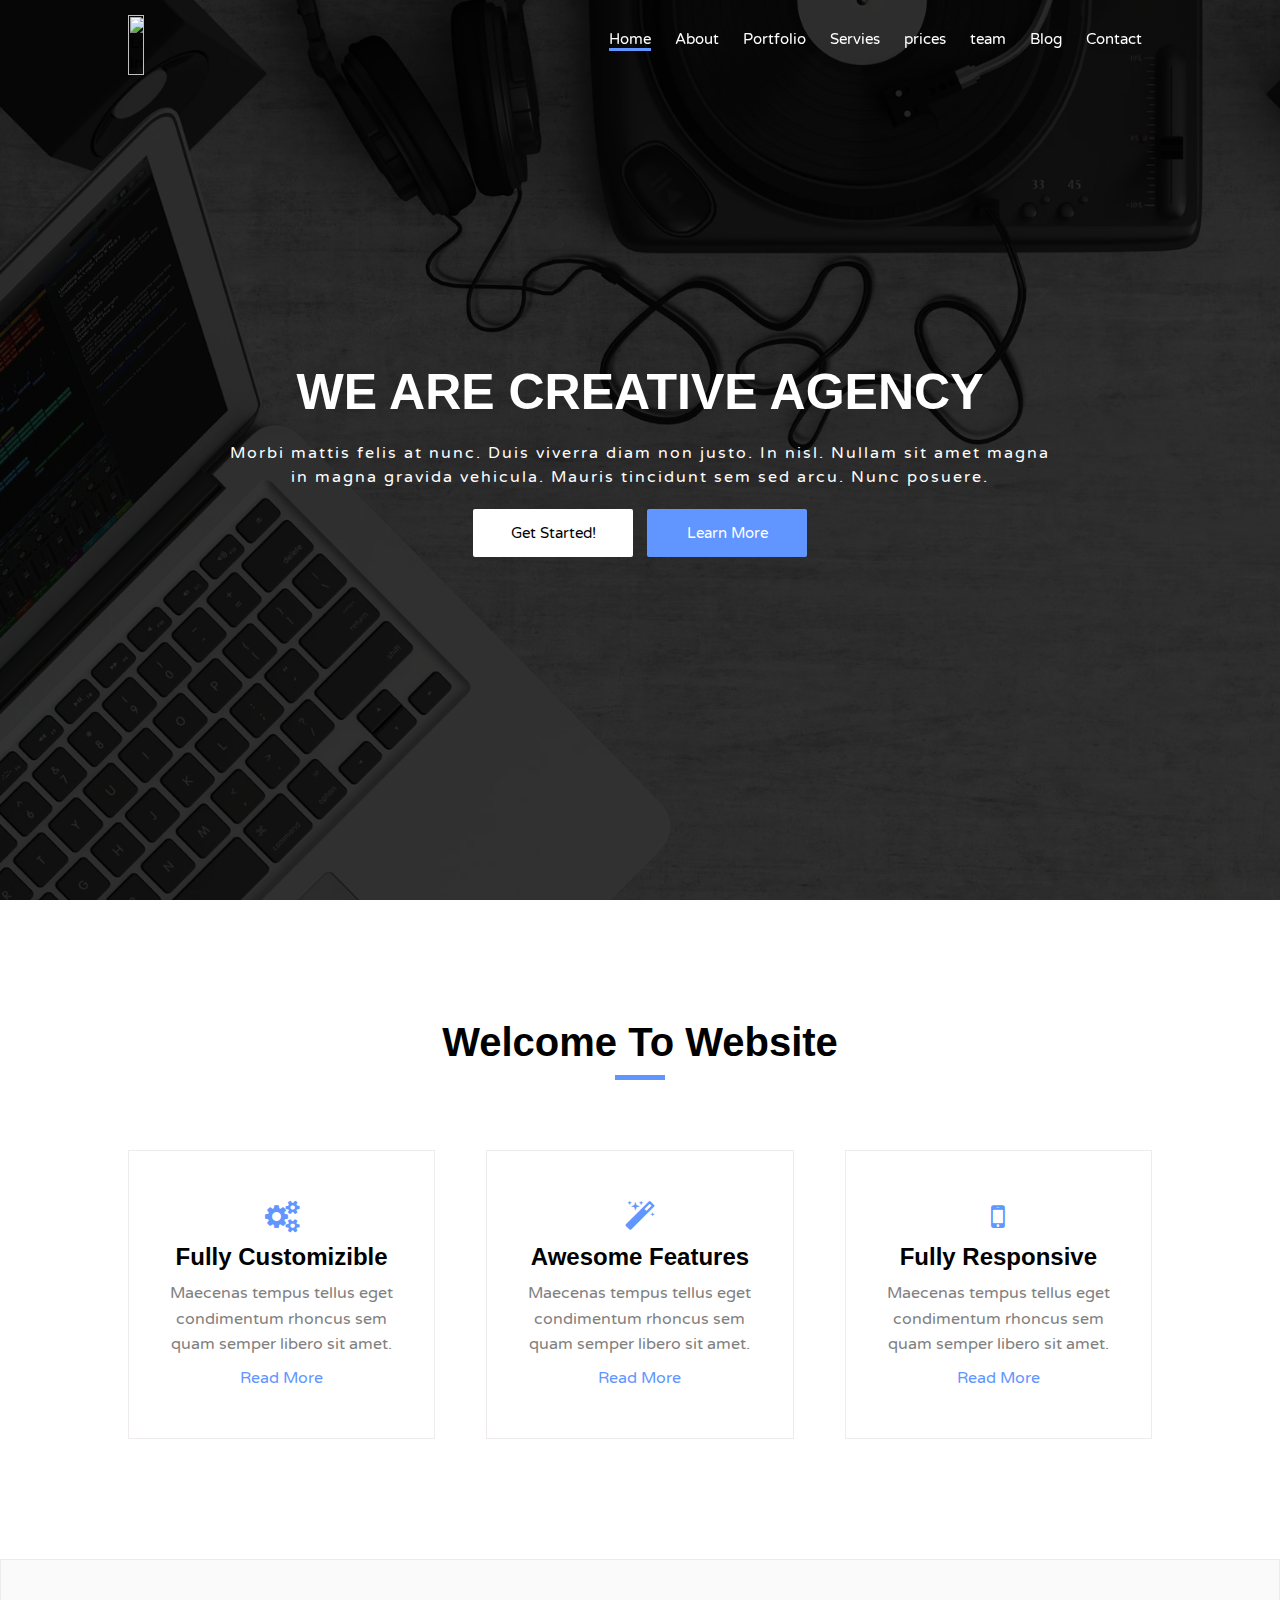
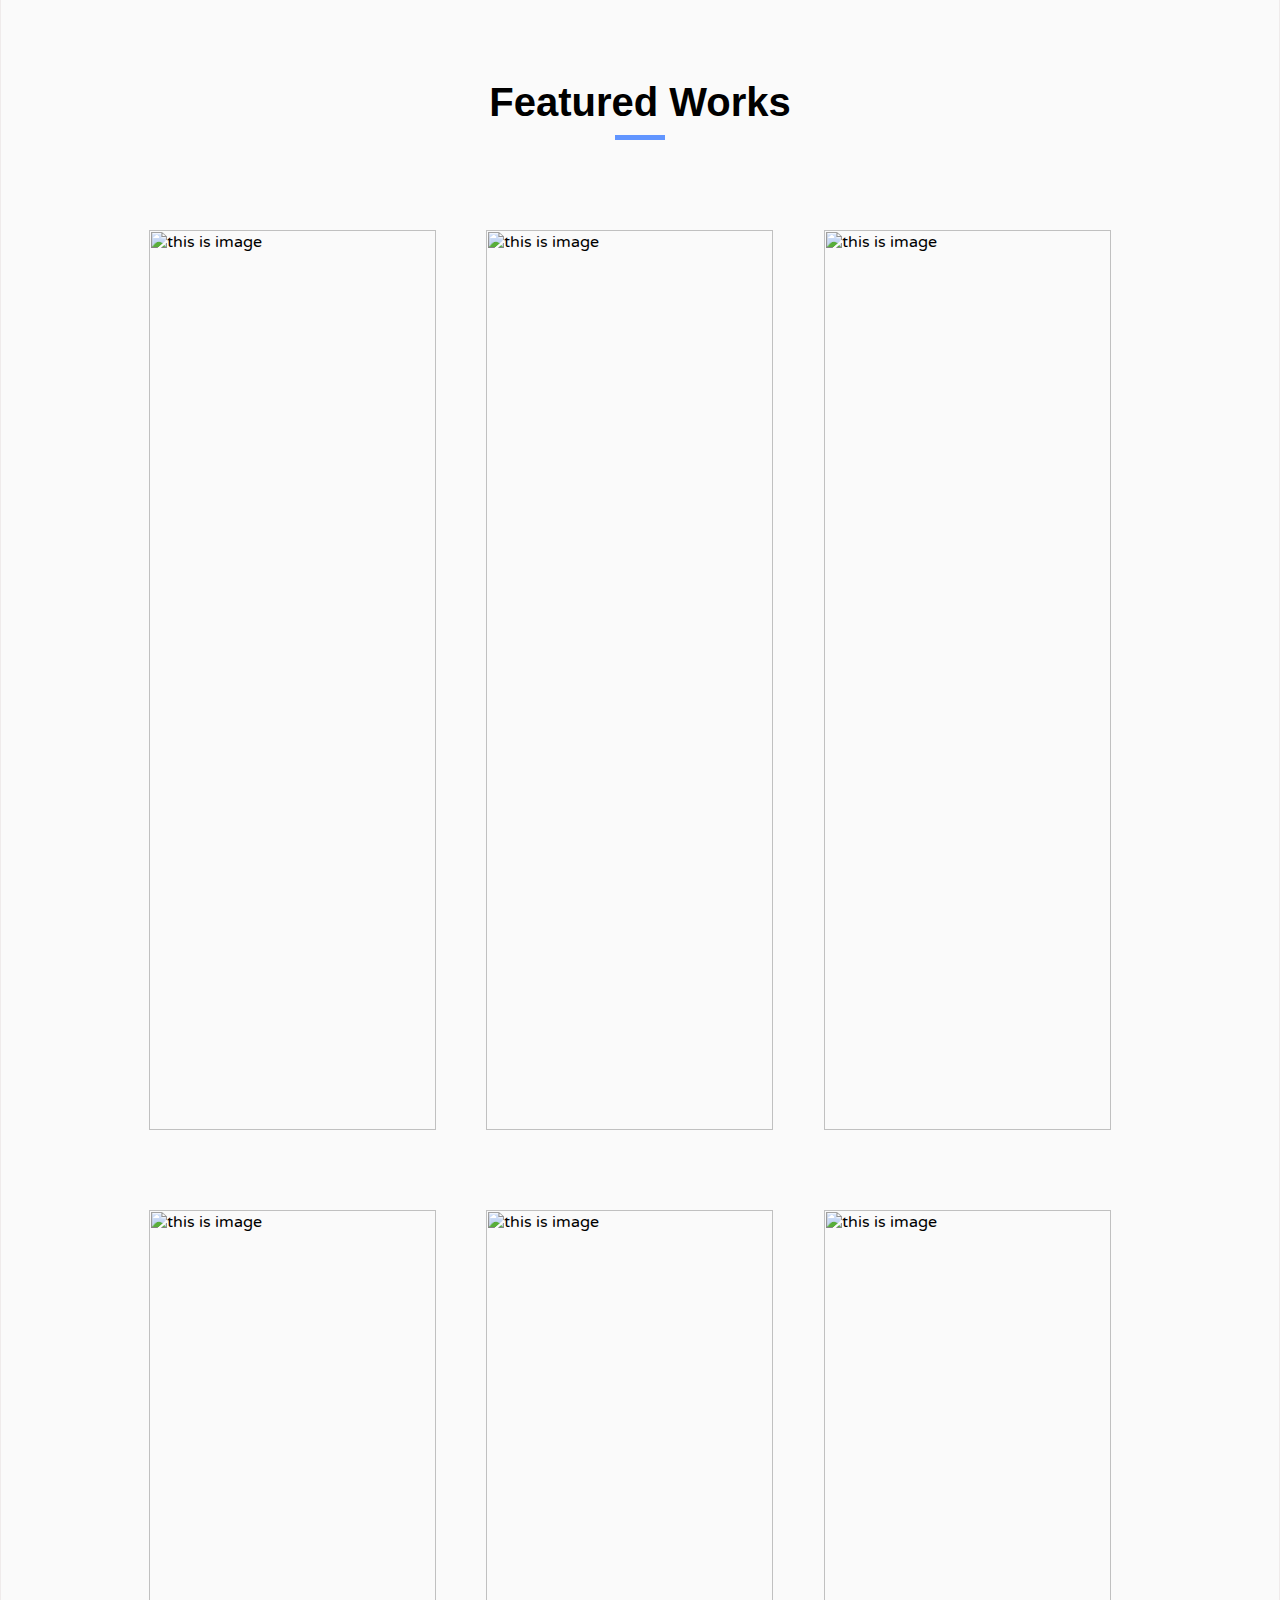
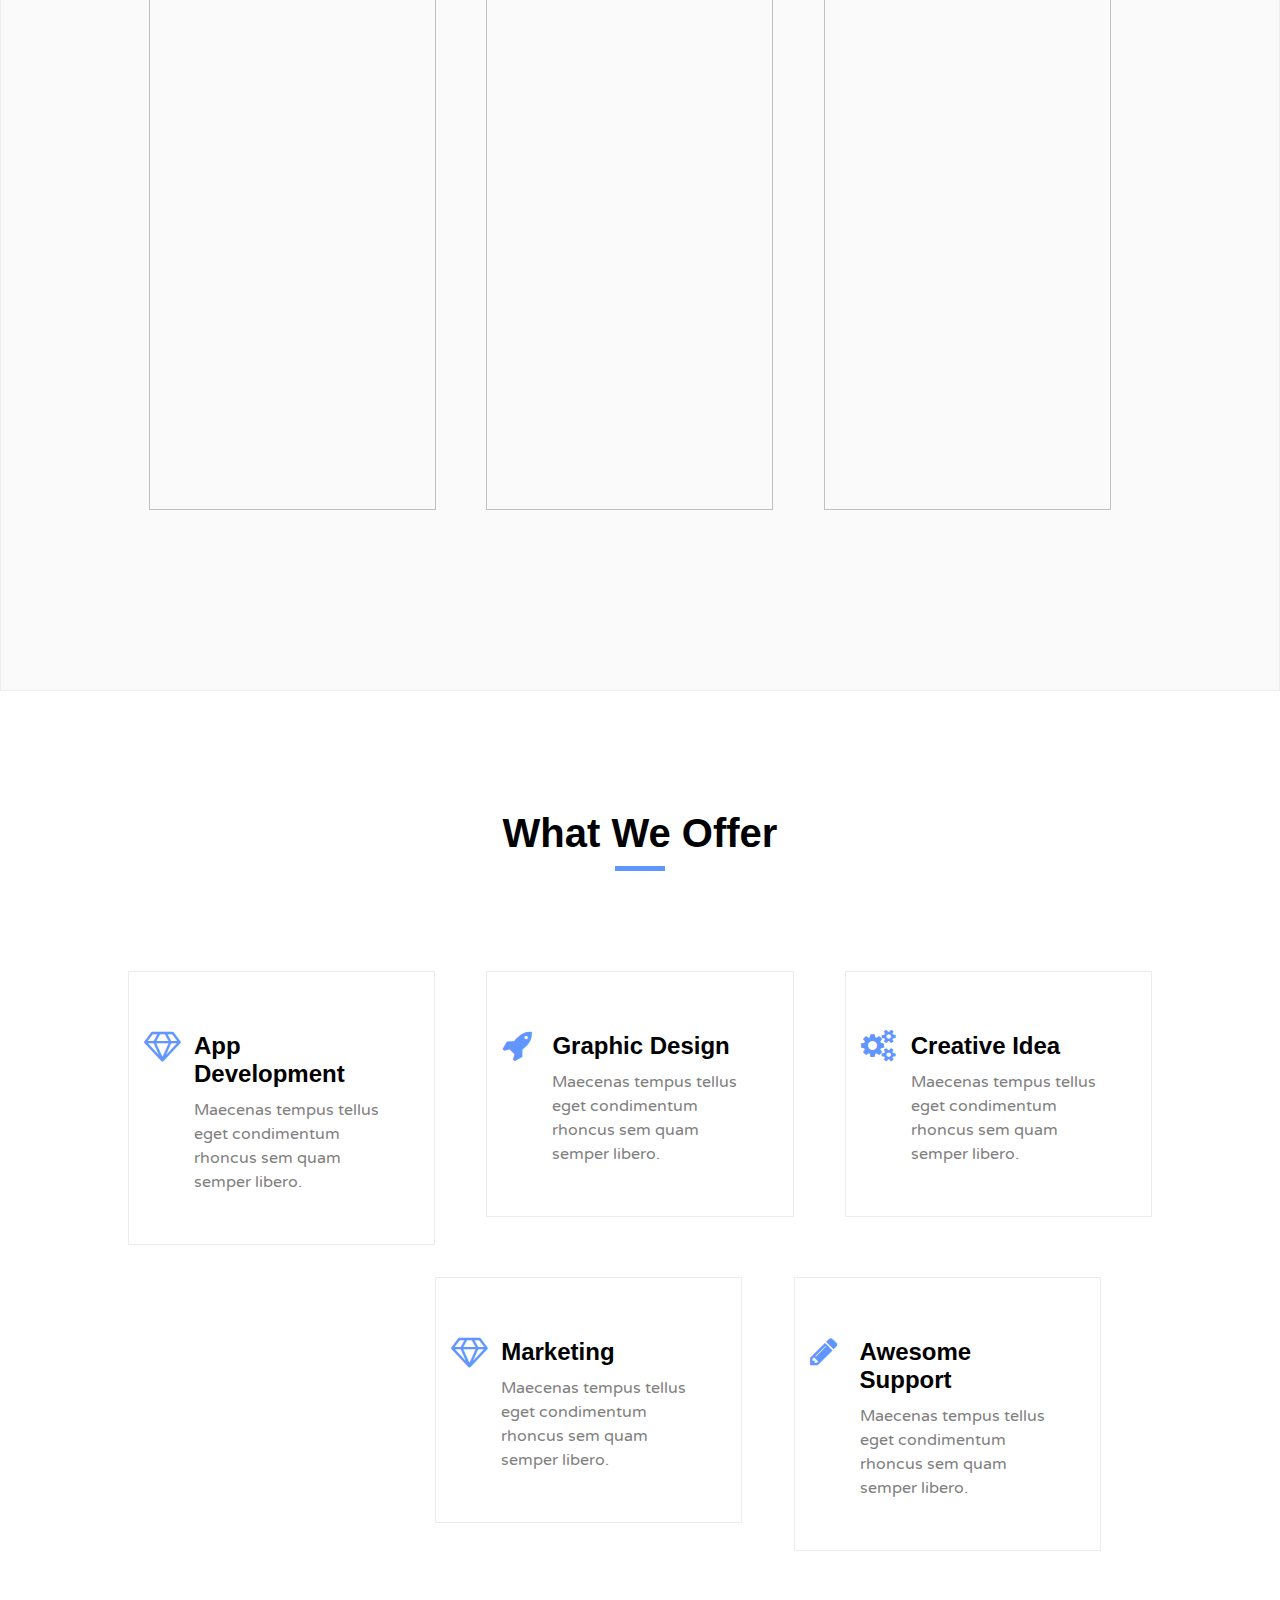
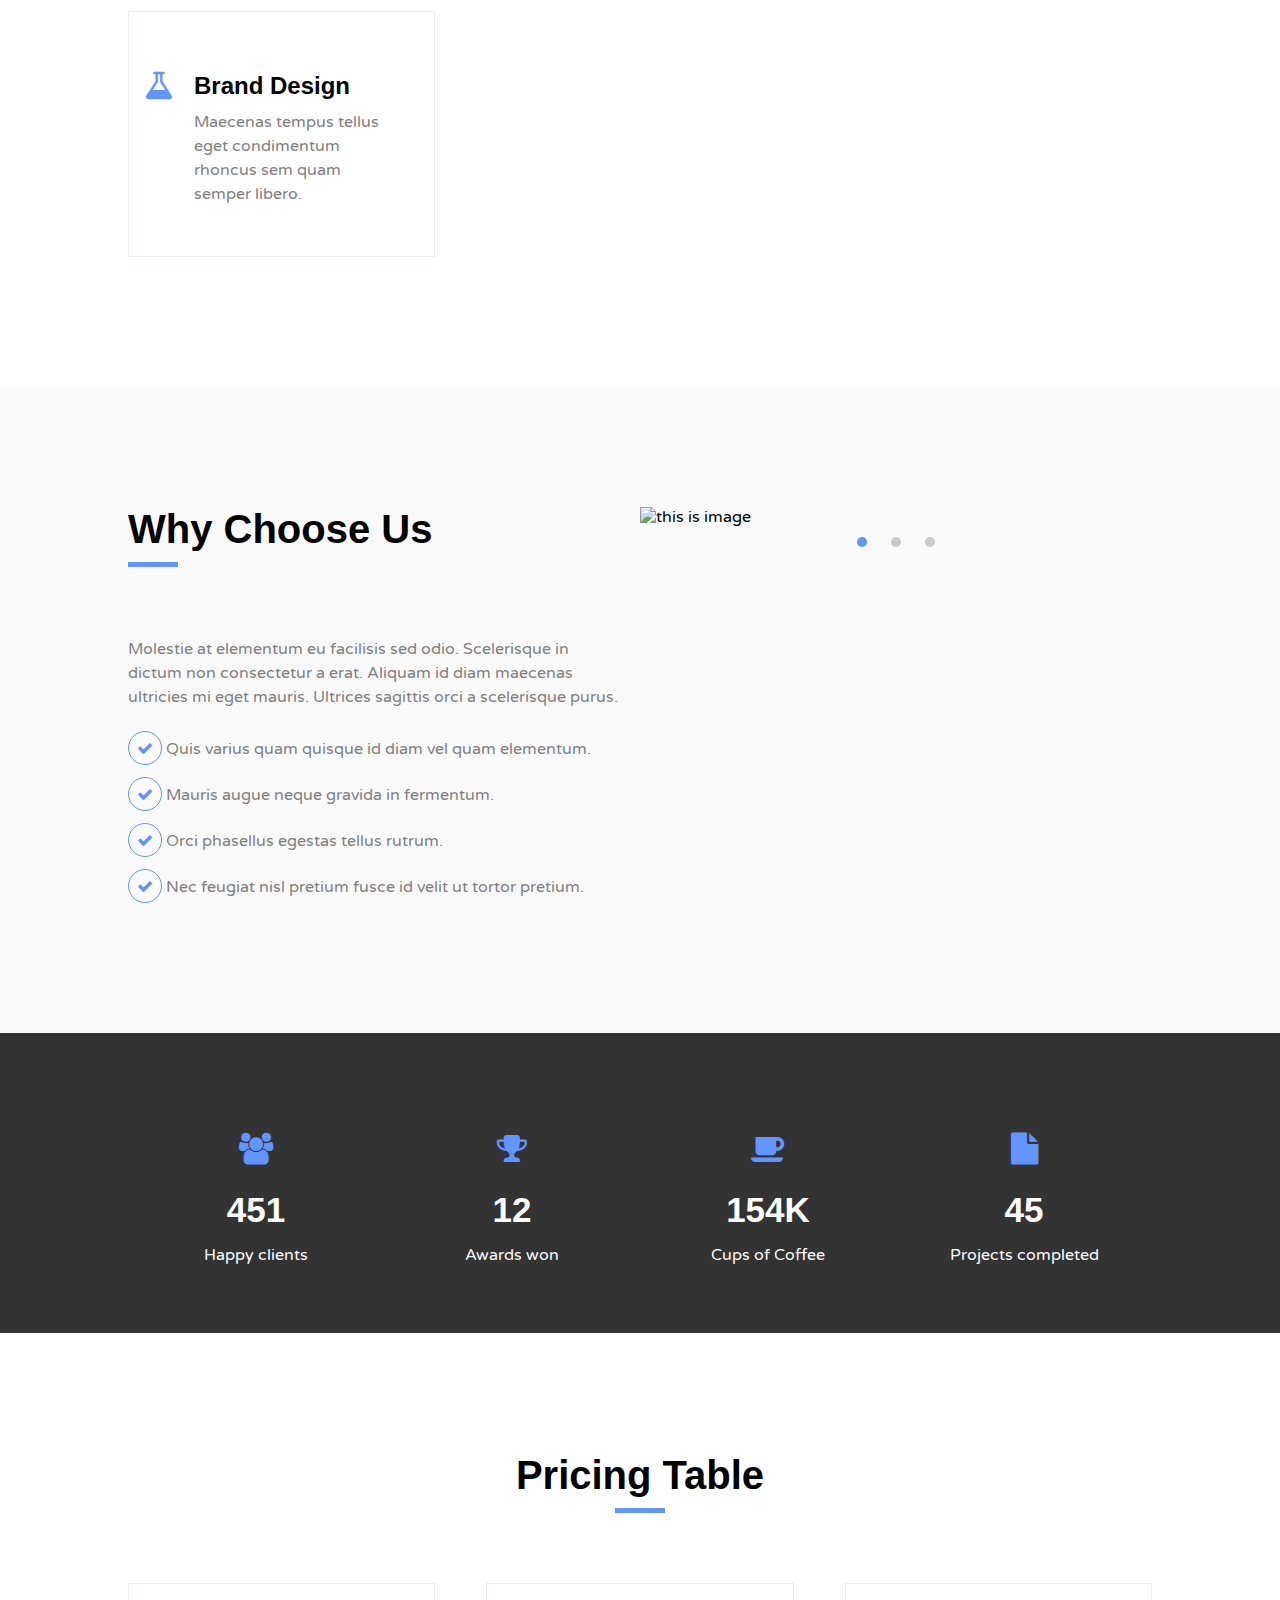
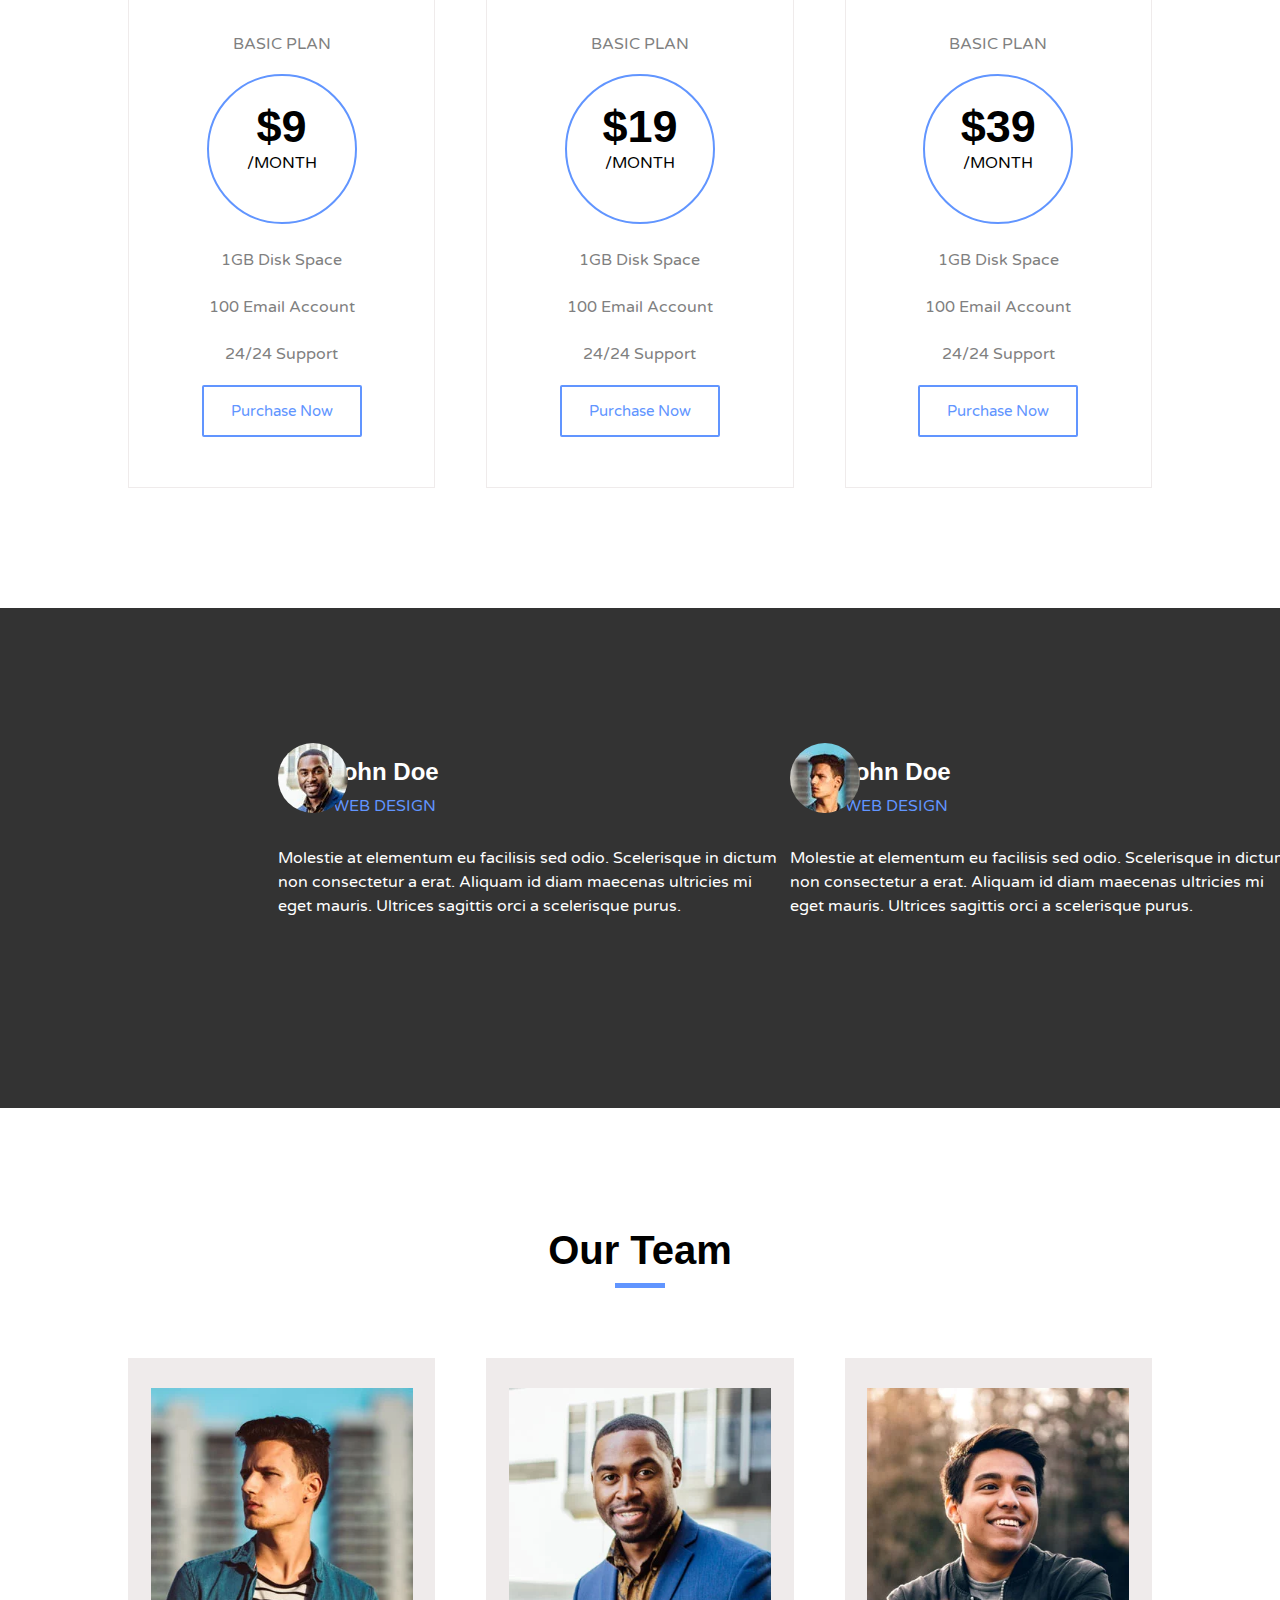
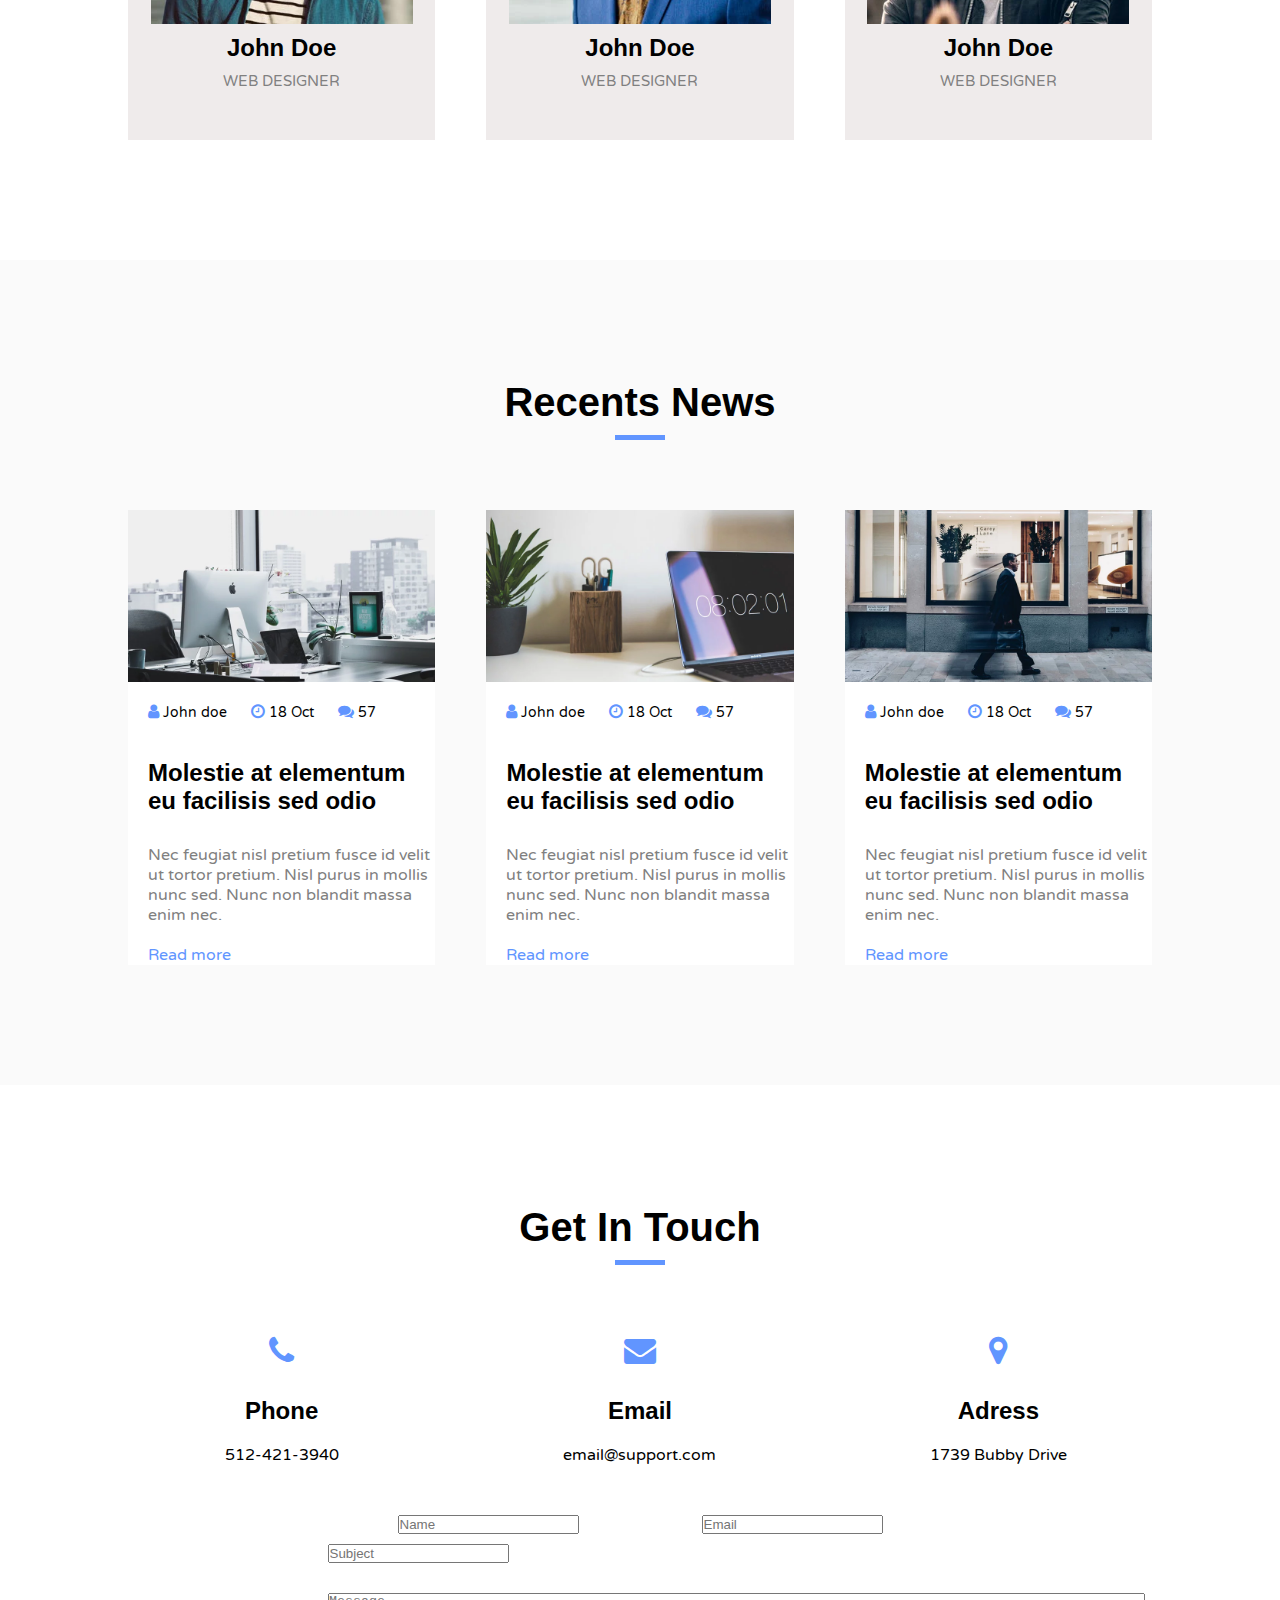
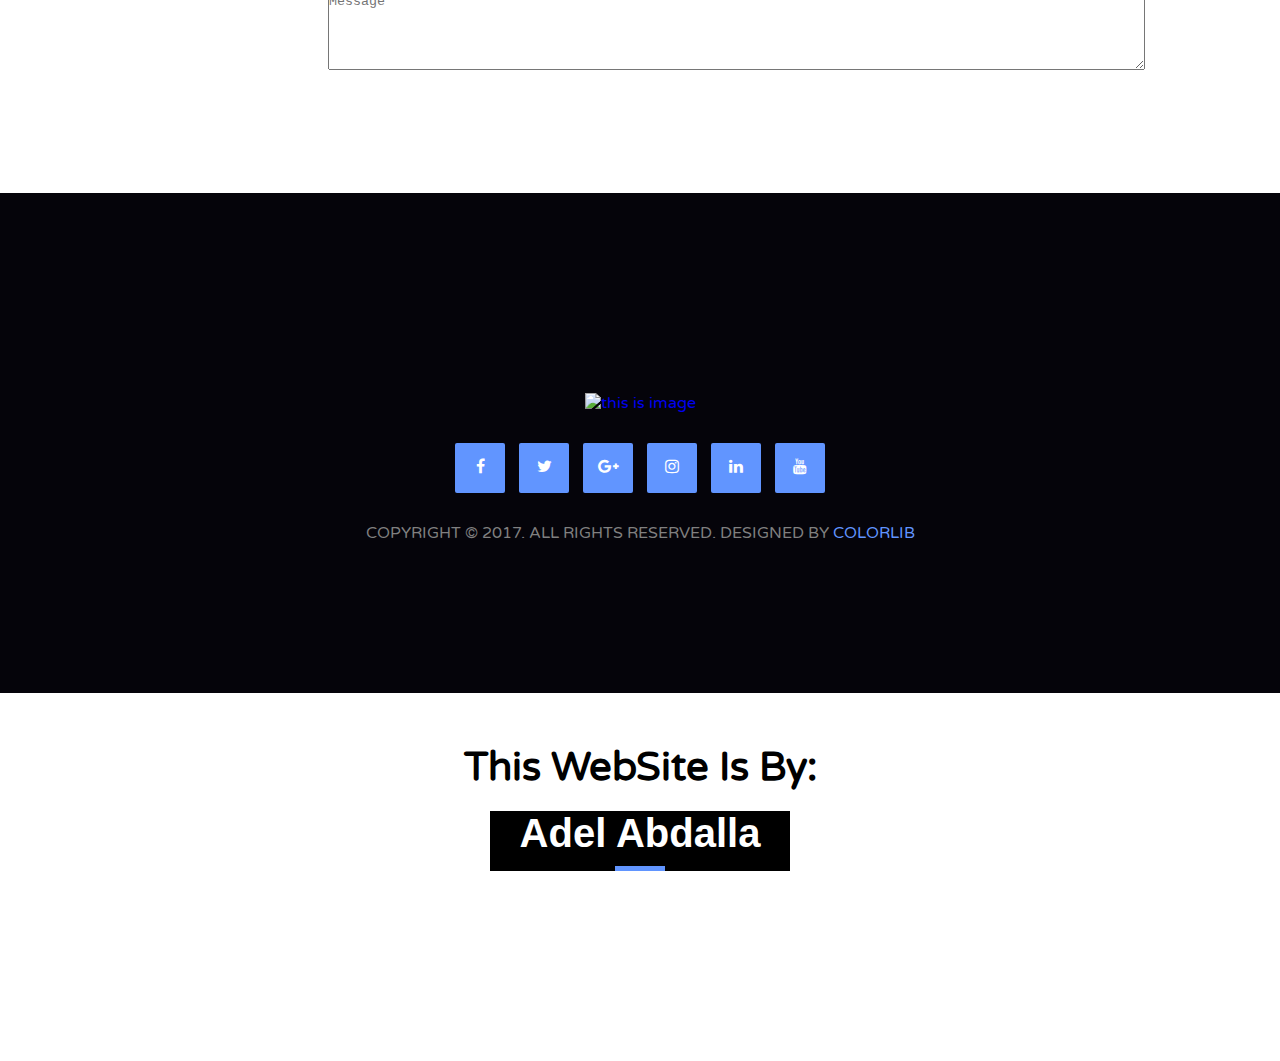
==== first web site.html @ e97e4f4d "Create Project" ====
<html>

    <head>
        <meta charset="utf-8">
        <meta name="keywords" content=""> 
        <meta name="description" content="">
        <title> Html css Template1 </title> 
        
        <!-- font -->
        <link href="https://fonts.googleapis.com/css2?family=Varela+Round&display=swap" rel="stylesheet">

        <!-- css files -->
        <link rel="stylesheet" href="css/font-awesome.min.css">
        <link rel="stylesheet" href="css/style.css">



    </head>
    <body>
        <!-- Header -->
        <div class="header"> 
            <div class="container">
                    <div class="header-content"> 
                        <div class="logo"> 
                            <img src="../First Project full website/images/logo-alt.webp" alt="Logo image" draggable="false">
                                </div>
                            <ul class="nav">
                            <li><a href="#" class="active">Home</a></li>
                            <li><a href="#">About</a></li>
                            <li><a href="#">Portfolio</a></li>
                            <li><a href="#">Servies</a></li>
                            <li><a href="#">prices</a></li>
                            <li><a href="#">team</a></li>
                            <li class="dropdown">
                                <a href="#">Blog</a>
                                <ul class="dropdown-menu">
                                    <li> <a href="#"> blog post </a> </li>
                                </ul>
                            </li>
                            <li><a href="#">Contact</a></li>
                            </ul>
                            <div class="clear"></div>
                    </div>  <!-- ./header-content --> 
                </div>   <!-- ./container -->
            
    </div> <!-- ./header -->
        
        
    <div class="home">
        <div class="overlay">
        <div class="home-content">
            <h1 class="title"> we are creative agency </h1>
            <p class="home-desc">Morbi mattis felis at nunc. Duis viverra diam non justo. In nisl. Nullam sit amet magna in magna gravida vehicula. Mauris tincidunt sem sed arcu. Nunc posuere.
            </p>
            <button class="btn btn-start hover-opacity"> Get Started!</button>
            <button class="btn btn-learn hover-opacity">Learn More</button>
        </div>  <!-- ./home-content -->
    </div> <!-- ./overlay -->
    </div>  <!-- ./home -->
  
    <!-- About Section -->
    <div class="about pd-y">
        <!-- Section header -->
  
  <div class="section-header">
      <h2 class="section-title"> welcome to website</h2>
      <span class="line"></span>
  </div> <!-- ./section-header -->
    <div class="container">
      <div class="about-content"> 
          <div class="about-item ltr-effect">
              <i class="icon fa fa-cogs fa-2x"></i>
              <h2 class="about-item-title"> fully customizible</h2>
              <p class="about-item-desc"> Maecenas tempus tellus eget condimentum rhoncus sem quam semper libero sit amet.
            </p>
            <a href="#" class="about-item-link"> read more </a>
        </div> <!-- ./about-item -->
        <div class="about-item mg ltr-effect">
            <i class="icon fa fa-magic fa-2x"></i>
            <h2 class="about-item-title"> awesome features</h2>
            <p class="about-item-desc"> Maecenas tempus tellus eget condimentum rhoncus sem quam semper libero sit amet.
          </p>
          <a href="#" class="about-item-link"> read more </a>
      </div> <!-- ./about-item -->
        <div class="about-item ltr-effect">
            <i class="icon fa fa-mobile fa-2x"></i>
            <h2 class="about-item-title"> fully responsive</h2>
            <p class="about-item-desc"> Maecenas tempus tellus eget condimentum rhoncus sem quam semper libero sit amet.
        </p>
        <a href="#" class="about-item-link"> read more </a>
        </div> <!-- ./about-item -->
            <div class="clear"></div>
      </div> <!-- ./about-content -->
      </div> <!-- ./about -->
    </div> <!-- ./container -->
    <!-- Portfolio Section -->
    <div class="portfolio pd-y">
        <div class="section-header">
            <h2 class="section-title"> featured works</h2>
            <span class="line"></span>
        </div> <!-- section-header-->
    <div class="container">
        <div class="portfolio-content">
            <div class="portfolio-item">
                <img   src="../First Project full website/images/work/work1.webp" alt="this is image">  
                <div class="layer-content">
                    <div class="layer-info">
                    <span class="category"> category </span>
                    <h3 class="layer-content-title"> Lorem ipsum dolor </h3>
                    <a class="icon-layer" href="#"> <i class="fa fa-edit"></i> </a>
                    <a href="#"> <i class="fa fa-search"></i> </a>
                    </div> <!-- layer-info -->
                </div> <!-- ./layer-content -->
            </div>
            <div class="portfolio-item mg">
                <img  src="../First Project full website/images/work/work2.webp" alt="this is image">
                <div class="layer-content">
                    <div class="layer-info">
                    <span class="category"> category </span>
                    <h3 class="layer-content-title"> Lorem ipsum dolor </h3>
                    <a class="icon-layer" href="#"> <i class="fa fa-edit"></i> </a>
                    <a href="#"> <i class="fa fa-search"></i> </a>
                    </div> <!-- layer-info -->
                </div> <!-- ./layer-content -->
            </div>
            <div class="portfolio-item"> 
                <img    src="../First Project full website/images/work/work3.webp" alt="this is image">
                <div class="layer-content">
                    <div class="layer-info">
                    <span class="category"> category </span>
                    <h3 class="layer-content-title"> Lorem ipsum dolor </h3>
                    <a class="icon-layer" href="#"> <i class="fa fa-edit"></i> </a>
                    <a href="#"> <i class="fa fa-search"></i> </a>
                    </div> <!-- layer-info -->
                </div> <!-- ./layer-content -->
            </div>
            <div class="portfolio-item"> 
                <img   src="../First Project full website/images/work/work4.webp" alt="this is image">  
                <div class="layer-content">
                    <div class="layer-info">
                    <span class="category"> category </span>
                    <h3 class="layer-content-title"> Lorem ipsum dolor </h3>
                    <a class="icon-layer" href="#"> <i class="fa fa-edit"></i> </a>
                    <a href="#"> <i class="fa fa-search"></i> </a>
                    </div> <!-- layer-info -->
                </div> <!-- ./layer-content -->
            </div>
            <div class="portfolio-item mg">
                <img  src="../First Project full website/images/work/work5.webp" alt="this is image">  
                <div class="layer-content">
                    <div class="layer-info">
                    <span class="category"> category </span>
                    <h3 class="layer-content-title"> Lorem ipsum dolor </h3>
                    <a class="icon-layer" href="#"> <i class="fa fa-edit"></i> </a>
                    <a href="#"> <i class="fa fa-search"></i> </a>
                    </div> <!-- layer-info -->
                </div> <!-- ./layer-content -->
            </div>
            <div class="portfolio-item">
                <img   src="../First Project full website/images/work/work6.webp" alt="this is image">  
                <div class="layer-content">
                    <div class="layer-info">
                    <span class="category"> category </span>
                    <h3 class="layer-content-title"> Lorem ipsum dolor </h3>
                    <a class="icon-layer" href="#"> <i class="fa fa-edit"></i> </a>
                    <a href="#"> <i class="fa fa-search"></i> </a>
                    </div> <!-- layer-info -->
                </div> <!-- ./layer-content -->
            </div>
            <div class="clear"></div>
        
            </div>    
        </div> <!--container-->
    </div>  <!-- portfolio--> 
    <!-- Service section -->
    <div class="service pd-y "> 
        <div class=" section-header">
            <h2 class="section-title"> what we offer</h2>
            <span class="line"></span>
        </div> <!-- section-header-->
        <div class="container">
            <div class="service-content">
                <div class="service-content-item ltr-effect">
                <i class="icon service-icon fa fa-diamond fa-2x"></i><h2 class="service-item-title"> app development </h2>
                <p class="service-item-desc">Maecenas tempus tellus eget condimentum rhoncus sem quam semper libero.</p>
                </div> <!-- ./service-content-item -->
            <div class="service-content-item mg ltr-effect">
                <i class="icon service-icon fa fa-rocket fa-2x"></i> <h2 class="service-item-title"> graphic design </h2>
                <p class="service-item-desc">Maecenas tempus tellus eget condimentum rhoncus sem quam semper libero.</p>
            </div> <!-- ./service-content-item -->
            <div class="service-content-item ltr-effect">
                <i class="icon service-icon fa fa-cogs fa-2x"></i> <h2 class="service-item-title"> creative idea </h2>
                <p class="service-item-desc">Maecenas tempus tellus eget condimentum rhoncus sem quam semper libero.</p>
            </div> <!-- ./service-content-item -->
            <div class="service-content">
                <div class="service-content-item ltr-effect">
                <i class="icon service-icon fa fa-diamond fa-2x"></i><h2 class="service-item-title"> marketing</h2>
                <p class="service-item-desc">Maecenas tempus tellus eget condimentum rhoncus sem quam semper libero.</p>
                </div> <!-- ./service-content-item -->
            <div class="service-content-item mg ltr-effect">
                <i class="icon service-icon fa fa-pencil fa-2x"></i> <h2 class="service-item-title">awesome support </h2>
                <p class="service-item-desc">Maecenas tempus tellus eget condimentum rhoncus sem quam semper libero.</p>
            </div> <!-- ./service-content-item -->
            <div class="service-content-item ltr-effect">
                <i class="icon service-icon fa fa-flask fa-2x"></i> <h2 class="service-item-title"> brand design </h2>
                <p class="service-item-desc">Maecenas tempus tellus eget condimentum rhoncus sem quam semper libero.</p>
            </div> <!-- ./service-content-item -->
        <div class="clear"></div>   
            </div> <!-- ./service-contaient -->
        </div> <!-- ./container -->
    
    
    
    </div>  <!-- ./service --> 
 
    <!-- offer-section -->
    <div class="offer pd-y">
        <div class="container">
            <div class="offer-item">
                <div class=" offer-title section-header">
                    <h2 class=" section-title"> why choose us</h2>
                    <span class="line"></span>
                </div> <!-- section-header-->
                <p class="offer-item-desc">Molestie at elementum eu facilisis sed odio. Scelerisque in dictum non consectetur a erat. Aliquam id diam maecenas ultricies mi eget mauris. Ultrices sagittis orci a scelerisque purus.</p>
                <ul class="offer-item-list">
                    <li> <i class=" icon fa fa-check"></i> Quis varius quam quisque id diam vel quam elementum.</li>
                    <li> <i class=" icon fa fa-check"></i> Mauris augue neque gravida in fermentum.</li>
                    <li> <i class=" icon fa fa-check"></i> Orci phasellus egestas tellus rutrum.</li>
                    <li> <i class=" icon fa fa-check"></i> Nec feugiat nisl pretium fusce id velit ut tortor pretium.</li>
                </ul> <!-- offer-item-list -->
            </div> <!-- ./offer-item -->
            <div class="offer-item">
                <div class="offer-item-img">
                <img src="../First Project full website/images/about/about1.webp" alt="this is image">
                </div> <!-- offer-item-img -->
                <ul class="offer-bollets">
                    <li class="active"></li>
                    <li></li>
                    <li></li>
                </ul>
            </div> <!-- ./offer-item -->
            <div class="clear"></div>
        </div> <!-- ./container -->
    </div>  <!-- ./offer -->
    <!-- number section -->
    <div class="number">
        <div class="overlay">
        <div class="container">
        <div class="number-item mg">
            <i class=" icon fa fa-users fa-2x"></i>
            <h2 class="number-item-title">451</h2>
            <p class="number-item-desc">Happy clients</p>
        </div>
        <div class="number-item">
            <i class=" icon fa fa-trophy fa-2x"></i>
            <h2 class="number-item-title">12</h2>
            <p class="number-item-desc">Awards won</p>
        </div>
        <div class="number-item">
            <i class=" icon fa fa-coffee fa-2x"></i>
            <h2 class="number-item-title">154K</h2>
            <p class="number-item-desc">Cups of Coffee</p>
        </div>
        <div class="number-item">
            <i class=" icon fa fa-file fa-2x" ></i>
            <h2 class="number-item-title">45</h2>
            <p class="number-item-desc">Projects completed</p>
        </div>
        <div class="clear"></div>
        </div> <!-- ./container -->
    </div> <!-- ./overlay -->
    </div> <!-- ./number -->
    <div class="prices pd-y">
        <div class=" section-header">
            <h2 class="section-title"> pricing table</h2>
            <span class="line"></span>
        </div> <!-- section-header-->
        <div class="container">
            <div class="prices-item tb-effect">
                <span class="prices-item-span"> basic plan</span>
                <div class="prices-item-circle">
                    <h2 class="dollar">$9</h2>
                    <span class="month">/month</span>
                   
                </div>
                <ul>
                    <li>1GB Disk Space</li>
                    <li>100 Email Account</li>
                    <li>24/24 Support</li>
                </ul>
            <a href="#"><button class="purchase">Purchase Now</button></a>
            </div> <!-- prices-item -->
            <div class="prices-item mg tb-effect">
                <span class="prices-item-span"> basic plan</span>
                <div class="prices-item-circle">
                    <h2 class="dollar">$19</h2>
                    <span class="month">/month</span>
                   
                </div>
                <ul>
                    <li>1GB Disk Space</li>
                    <li>100 Email Account</li>
                    <li>24/24 Support</li>
                </ul>
            <a href="#"><button class="purchase">Purchase Now</button></a>
            </div> <!-- prices-item -->
            <div class="prices-item tb-effect">
                <span class="prices-item-span"> basic plan</span>
                <div class="prices-item-circle">
                    <h2 class="dollar">$39</h2>
                    <span class="month">/month</span>
                   
                </div>
                <ul>
                    <li>1GB Disk Space</li>
                    <li>100 Email Account</li>
                    <li>24/24 Support</li>
                </ul>
            <a href="#"><button class="purchase">Purchase Now</button></a>
            </div> <!-- prices-item -->
            <div class="clear"></div>

        </div> <!-- ./container -->
    </div> <!-- ./prices -->
    <!-- testmonial section -->
    <div class="testmonial">
        <div class="overlay">
        <div class="container">
            <div class="testmonial-item">
                <img src="images/Testimonial/perso1.webp" alt="this is image">
                <div class="testmonial-img-content">
                    <h2 class="testmonial-img-title">John doe</h2>
                    <span class="testmonial-img-span">web design</span>
                </div>
                <p class="testmonial-item-desc">Molestie at elementum eu facilisis sed odio. Scelerisque in dictum non consectetur a erat. Aliquam id diam maecenas ultricies mi eget mauris. Ultrices sagittis orci a scelerisque purus.</p>
            </div> <!-- ./testmonial-item -->
            <div class="testmonial-item">
                <img src="images/Testimonial/perso2.webp" alt="this is image">
                <div class="testmonial-img-content">
                    <h2 class="testmonial-img-title">John Doe</h2>
                    <span class="testmonial-img-span">web design</span>
                </div>
                <p class="testmonial-item-desc">Molestie at elementum eu facilisis sed odio. Scelerisque in dictum non consectetur a erat. Aliquam id diam maecenas ultricies mi eget mauris. Ultrices sagittis orci a scelerisque purus.</p>
            </div> <!-- ./testmonial-item -->
            <div class="clear"></div>
        </div> <!-- ./container -->
    </div> <!-- ./overlay -->
    </div> <!-- ./testmonial -->
    <!-- Team -->
    <div class="team pd-y">
        <div class="section-header">
            <h2 class="section-title"> our team</h2>
            <span class="line"></span>
        </div> <!-- ./section-header -->
            <div class="container">
                <div class="team-item tb-effect">
                    <div class="team-img">
                        <img src="images/team/team1.webp" alt="this is image" >
                        <div class="team-overlay">
                            <a href="#"> <i class="fa fa-facebook"></i> </a>
                            <a href="#"> <i class="fa fa-twitter"></i> </a>
                            <a href="#"> <i class="fa fa-linkedin"></i> </a>
                        </div>
                            
                    </div>
                    <div class="team-info">
                    <h2 class="team-item-title">john doe</h2>
                    <span class="team-item-span">web designer</span>
                    </div>
                </div>  <!-- ./team-item -->
                <div class="team-item mg tb-effect">
                    <div class="team-img">
                        <img src="images/team/team2.webp" alt="this is image" >
                        <div class="team-overlay">
                        <a href="#"> <i class="fa fa-facebook"></i> </a>
                        <a href="#"> <i class="fa fa-twitter"></i> </a>
                        <a href="#"> <i class="fa fa-linkedin"></i> </a>
                        </div>
                        
                    </div>     

                    <div class="team-info">
                        <h2 class="team-item-title">john doe</h2>
                        <span class="team-item-span">web designer</span>
                    </div>
                </div> <!-- ./team-item -->
                <div class="team-item tb-effect">
                    <div class="team-img">
                        <img src="images/team/team3.webp" alt="this is image" >
                        <div class="team-overlay">
                            <a href="#"> <i class="fa fa-facebook"></i> </a>
                            <a href="#"> <i class="fa fa-twitter"></i> </a>
                            <a href="#"> <i class="fa fa-linkedin"></i> </a>
                        </div>
                            
                    </div>                   
                    <div class="team-info">
                        <h2 class="team-item-title">john doe</h2>
                        <span class="team-item-span">web designer</span>
                    </div>
                </div> <!-- ./team-item -->
                <div class="clear"></div>
            </div> <!-- ./container -->

    </div> <!-- ./team -->
    <!-- blog section -->
    <div class="blog pd-y">
        <div class="section-header">
            <h2 class="section-title"> recents news</h2>
            <span class="line"></span>
        </div> <!-- ./section-header -->
        <div class="container">
            <div class="blog-item">
                <img src="images/blog/blog1.webp" alt="">
                <div class="blog-item-content">
                <i class="icon fa fa-user"></i>
                <span class="blog-item-span">John doe</span>
                <i class="icon fa fa-clock-o"></i>
                <span class="blog-item-span">18 Oct</span>
                <i class="icon fa fa-comments"></i>
                <span class="blog-item-span">57</span>
                </div>
                <h2 class="blog-item-title">Molestie at elementum eu facilisis sed odio</h2>
                <p class="blog-item-desc">Nec feugiat nisl pretium fusce id velit ut tortor pretium. Nisl purus in mollis nunc sed. Nunc non blandit massa enim nec.</p>
                <a href="#">Read more</a>
            </div>
            <div class="blog-item mg">
                <img src="images/blog/blog2.webp" alt="">
                <div class="blog-item-content">
                <i class="icon fa fa-user"></i>
                <span class="blog-item-span">John doe</span>
                <i class="icon fa fa-clock-o"></i>
                <span class="blog-item-span">18 Oct</span>
                <i class="icon fa fa-comments"></i>
                <span class="blog-item-span">57</span>
                </div>
                <h2 class="blog-item-title">Molestie at elementum eu facilisis sed odio</h2>
                <p class="blog-item-desc">Nec feugiat nisl pretium fusce id velit ut tortor pretium. Nisl purus in mollis nunc sed. Nunc non blandit massa enim nec.</p>
                <a href="#">Read more</a>
            </div>
            <div class="blog-item">
                <img src="images/blog/blog3.webp" alt="">
                <div class="blog-item-content">
                <i class="icon fa fa-user"></i>
                <span class="blog-item-span">John doe</span>
                <i class="icon fa fa-clock-o"></i>
                <span class="blog-item-span">18 Oct</span>
                <i class="icon fa fa-comments"></i>
                <span class="blog-item-span">57</span>
                </div>
                <h2 class="blog-item-title">Molestie at elementum eu facilisis sed odio</h2>
                <p class="blog-item-desc">Nec feugiat nisl pretium fusce id velit ut tortor pretium. Nisl purus in mollis nunc sed. Nunc non blandit massa enim nec.</p>
                <a href="#">Read more</a>
            </div> <!-- ./blog-item --> 
            <div class="clear"></div>
        </div> <!-- ./container -->
    </div> <!-- ./blog -->
    <!-- contact section -->
    <div class="contact pd-y">
        <div class="section-header">
            <h2 class="section-title"> get in touch</h2>
            <span class="line"></span>
        </div> <!-- ./section-header -->
        <div class="container">
           <div class="contact-item contact-left">
            <i class="icon fa fa-phone fa-2x"></i>
            <h2 class="contact-item-title">Phone</h2>
            <span class="contact-item-span">512-421-3940</span>
        </div> <!-- ./contact-item -->
        <div class="contact-item mg">
            <i class="icon fa fa-envelope fa-2x"></i>
            <h2 class="contact-item-title">email</h2>
            <span class="contact-item-span">email@support.com</span>
        </div> <!-- ./contact-item -->
        <div class="contact-item">
            <i class="icon fa fa-map-marker fa-2x"></i>
            <h2 class="contact-item-title">adress</h2>
            <span class="contact-item-span">1739 Bubby Drive</span>
        </div> <!-- ./contact-item -->
        <div class="clear"></div>

        <div class="form1">
            <input type="text" placeholder="Name">
         
        </div>
        <div class="form1"><input type="text" placeholder="Email"></div>
        <div class="form2">
        <input type="text" placeholder="Subject">
        </div>
        <div class="form3">
        <textarea  cols="100" rows="5" placeholder="Message"></textarea>
        </div>
        <div class="clear"></div>
        </div> <!-- ./container -->
    </div> <!-- ./contact -->
    <!-- footer section -->
    <div class="footer pd-y">
        <div class="footer-img">
           <a href="#"> <img src="../First Project full website/images/logo-alt.webp" alt="this is image"></a>
        </div>
        <div class="footer-icon">
            <a href="#"><i class="fa fa-facebook"></i></a>
            <a href="#"><i class="fa fa-twitter"></i></a>
            <a href="#"><i class="fa fa-google-plus"></i></a>
            <a href="#"><i class="fa fa-instagram"></i></a>
            <a href="#"><i class="fa fa-linkedin"></i></a>
            <a href="#"><i class="fa fa-youtube"></i></a>
        </div>
        <span class="footer-span">COPYRIGHT © 2017. ALL RIGHTS RESERVED. DESIGNED BY <a href="#">COLORLIB</a></span>
    </div>
   
    <div class="adel-abdalla">
        <span class="adel"> This WebSite Is By: </span>
    
    <div class="section-header">
        <h2 class="section-title"> Adel Abdalla</h2>
        <span class="line"></span>
    </div>
    </div>  
    </body>
        
</html>
---- css/style.css ----
/* common */
/* 
-overlay
- opacity hover
- section header
- section padding
- hover effect1 (left to right)
- hover effect2 (top to bottom)

*/
.overlay{
    background-color:rgba(0, 0, 0,0.8);
    width: 100%;
    height: 100%;
    top: 0;
    left: 0;
    position: absolute;
}
.ltr-effect , .tb-effect{
    position: relative;
}
.ltr-effect:after , .tb-effect:after{
    position: absolute;
    content: "";
    top: 0;
    left: 0; 
   right: 0;
   bottom: 0;
    background-color: #333;
    z-index: -1;
}
.ltr-effect:after{
    width: 0;
    transition: width 0.5s;

}
.tb-effect:after{
   height: 0;
   transition: height 0.3s;
    

}
.ltr-effect:hover:after {
    width: 100%;
}

.tb-effect:hover:after {
    height: 100%;
}
.pd-y{
    padding: 120px 0;
}

/* General Styles */
* {
    margin: 0;
    padding: 0;
    box-sizing: border-box;
}
body{
    font-family: 'Varela Round', sans-serif;

}
.container{
    width: 80%;
    margin: auto;
}
.clear{
    clear: both;
}
h1, h2 , h3 , h4 , h5 , h6{
    font-family: 'Montserrat', sans-serif;

}
button{
    font-family:'Varela Round', sans-serif;
}
.hover-opacity{
    transition: opacity 0.5s;    /* علشان تحدد التأثير ع حاجة معينة بتكتبها قبل الوقت*/
}
.hover-opacity:hover{
    opacity: 0.8;          /*  علشان تزود الوقت بتاع الايفيكت*/

}
a{
    text-decoration: none;
}
.section-header{
    text-align: center;
    margin-bottom: 30px;

}
.section-header .section-title{
    font-size: 40px;
    text-transform: capitalize;
    margin-bottom: 10px;
}
.section-header .line{
    height: 5px;
    width: 50px;
    background-color: #6195FF;
    display: block;
    margin: 0 auto 70px auto;
}
/* Header Section */
.header{
    position: fixed;
    width: 100%;
    z-index: 10;
}
.header-content{
}
.header .logo{
    width: 40%;
    float: left;
}
.header .logo img{
    width: 20%;
    margin-top:15px ;
}
.header .nav{
    width: 60%;
    float: left;
    list-style: none;
    text-align: right;
}
.header .nav > li {
    display: inline-block;
}
.header .nav > li >a{
    color: white;
    text-decoration: none;
    display: block;
    padding: 30px 10px;
    font-size: 15px;
}
.header .nav > li >a.active:after ,.header .nav > li> a::after{
    content: "";
    display: block;
    height: 3px;
    background-color:  #6195FF;
    transition: width 0.5s;
}
.header .nav > li > a.active:after{
    width: 100%;
}
.header .nav > li >a::after{
    width: 0;
}
.header .nav > li> a:hover:after{
    width: 100%;

}
.dropdown{
    position: relative;
}
.dropdown-menu{
    position: absolute;
    display: none;
    width: 150px;
    left: -50%;
    top: 60%;
    background-color:#6195FF ;
    text-align: center;
}
.dropdown :hover + .dropdown-menu{
    display: block;
}
/* home section */
.home{
    height: 100vh;
    background-image: url(../images/background/background1.webp);
    background-size: cover;
    position: relative;
}
.home-content{
    position: absolute;
    width: 65%;
    top: 50%;
    left: 50%;
    transform: translate(-50%,-50%);
    text-align: center;
}
.home .title{
    text-align: center;
    color: white;
    margin: 20px;
    font-size: 50px;
    text-transform: uppercase;
}
.home .home-desc{
    color: white;
    letter-spacing:2px;
    line-height: 1.5;
    margin: 20px 0;
}
.home .btn{
    width: 160px;
    padding: 15px;
    border-radius: 2px;
    border: 0;
    cursor: pointer;
    font-size: 15px;
}
.home .btn-start{
    margin-right:10px ;
    background-color: white;
}

.home .btn-learn{
    background-color: #6195FF;
    color: white;
}
/* about Section */
 .about{
 }
.about-content{

}
.about-item{
    width: 30%;
    float: left;
    text-align: center;
    border: 1px solid #efebeb;
    padding: 50px 30px;
}
.about-item:hover .about-item-title{
    color: white;
}
.about-item.mg{
    margin: 0 5%;
}
.about-item-title{
    margin-bottom: 10px;
    text-transform: capitalize; 
    transition: color 0.5s;
}
.icon{
    color: #6195FF;
    margin-bottom: 10px;
}
.about-item-desc{
    line-height: 1.6;
    margin-bottom: 10px;
    color: gray;
}
.about-item-link{
    color: #6195FF;
    text-transform: capitalize;
}
/* portfolio section */
.portfolio{
    border: 1px solid #efebeb;
    background-color: #FAFAFA;
}
.portfolio-content{
}
.portfolio-item{
    margin-bottom: 40px;
    position: relative;
    width: 32%;
    float: left;
    padding: 20px;

}
.portfolio-item .layer-content{
    position: absolute;
    top: 0;
    left:0;
    width: 100%;
    height: 100%;
    background-color: rgba(0,0,0,0.8);
    opacity: 0;
    visibility: hidden;
    transition: opacity 0.5s;
}
.portfolio-item:hover .layer-content{
    opacity: 1;
    visibility: visible;
}
.layer-content .layer-info{
    position: absolute;
    top: 50%;
    left: 50%;
    transform: translate(-50%,-50%);
    text-align: center;

}
.portfolio-item.mg{
    margin: 0 1%;
}
.portfolio-item img{
    width: 100%;
}
.layer-info .category{
    color: #6195FF;
    text-transform: uppercase;
    display: block;
    margin-bottom:10px ;
    position: relative;
    top: 10px;
    opacity: 0;
    transition: top 0.5;
    transition-delay:0.2 ;
}
.layer-content-title{
    color: white;
    font-size: 20px;
    display: block;
    margin-bottom:10px ;
    position: relative;
    top: 10px;
    opacity: 0;
    transition: top 0.5;
    transition-delay:0.3 ;

}
.layer-info a i{
    background-color: #6195FF;
    color: white;
    width: 40px;
    height: 50px;
    padding-top: 12.5px;
    position: relative;
    top: 10px;
    opacity: 0;
    transition: top 0.5;
    transition-delay:0.3 ;
}
.portfolio-item:hover .layer-info .category,
.portfolio-item:hover .layer-content-title, 
.portfolio-item:hover .layer-info a i{
    top: 0;
    opacity: 1;
}
/* Service Section */
.service-content{
  
margin-bottom: 100px;
}
.service-content-item{
    width: 30%;
    float: left;
    border: 1px solid #efebeb;
    text-align: left;
    padding: 50px 40px;
    margin: 30px 0;
    position: relative;

}
.service-content-item.mg{
    margin: 30px 5%;
}
.service-item-title{
    text-transform: capitalize;
   margin: 10px 0 10px 25px;
   transition: color 0.5s;
    
}
.service-item-desc{
    color: gray;
    line-height: 1.5;
   margin: 5px 0 0 25px
    
}
.service-mg{
    margin-top: 100px;
}
.service-icon{
    position: absolute;
    top: 58;
    left: 15;
}
.service-content-item:hover .service-item-title{
    color: white;
}
/* offer section */
.offer{
    background-color: #FAFAFA;
}
.offer-item{
    width: 50%;
    float: left;
}
.offer-item-desc{
    color: gray;
    line-height: 1.5;
    margin: 50px 0 20px 0;
    padding-right:20px ;
}
.offer .section-header{
    text-align: left;
}
.offer .section-header .line{
    margin: 0 0 70 0;
    
}

.offer-item-list{
    line-height: 2.5;
    list-style: none;
    color: gray;
  
}
.offer-item-list li i{
    padding: 8px;
    border: 1px solid #6195FF;
    border-radius: 50%;
}
.offer-bollets{
    list-style: none;
    text-align: center;
}
.offer-bollets li{
    width: 10px;
    height: 10px;
    background-color: #cccaca;
    margin: 10px 10px;
    display: inline-block;
    border-radius:50% ;
    transition: background-color 0.5s;
}
.offer-bollets li.active{
    background-color: #6195FF;
}
.offer-bollets li:hover{
    background-color: #6195FF;

}
/* Number Section */
.number{
    position: relative;
    background-image: url(../images/background/background2.webp);
    background-size: cover;
    background-attachment: fixed;
    height: 300px;
    text-align: center;

}
.number-item{
    float: left;
    width: 25%;
    padding-top: 100px;

}
.number-item-title{
    color: white;
    margin: 15px 0;
    font-weight: bold;
    font-size: 35px;
}
.number-item-desc {
    color: white;
}
/* prices section */
.prices-item{
    text-align: center;
    float: left;
    width: 30%;
    padding: 50px 50px;
    border: 1px solid #efebeb;

}
.prices-item.mg{
    margin: 0 5%;
}
.prices-item-span{
    text-transform: uppercase;
    color: gray;
    transition: color 0.5s;

}
.prices-item-circle{
    padding-top: 25px;
    width: 150px;
    height: 150px;
    border: 2px solid #6195FF;
    border-radius: 50%;
    margin: 20px auto;
    text-transform: uppercase;
    text-align: center;
    transition: color 0.5s;

}
.prices-item:hover .prices-item-circle{
    color:white;
}
.prices-item:hover .prices-item-span{
    color: #6195FF;

}
.prices-item-circle .dollar{
    font-weight: bold;
    font-size: 45px;
}
.prices-item ul li{
    list-style: none;
    line-height: 2;
    margin-bottom: 15px;
    color: gray;
}
.prices-item .purchase{
    width: 160px;
    padding: 15px;
    border-radius: 2px;
    background: none;
    border: 2px double #6195FF;
    font-size: 15px;
    color: #6195FF;
}
/* testmonial section */
.testmonial{
    position: relative;
    background-image: url(../images/background/background3.webp);
    background-size: cover;
    background-attachment: fixed;
    height: 500px;
    text-align: center;
}
.testmonial-item{
    width: 50%;
    float: left;
    position: relative;
    padding: 150px;
}
.testmonial-item img{
    position: absolute;
    border-radius: 50%;
    top: 135;
    left: 150;
}
.testmonial-img-title{
    color: white;
    text-transform: capitalize;
    margin-bottom: 10px;

}
.testmonial-img-span{
    text-transform: uppercase;
    color: #6195FF;
}
.testmonial-item-desc{
    color: white;
    margin-top: 30px;
    width: 500;
    line-height: 1.5;
    text-align: left;
}
/* team section */
.team-item{
    position: relative;
    float: left;
    width: 30%;
    text-align: center;
    background-color: #efebeb;
    padding: 30px 8px 50px;
}
.team-item.mg{
    margin: 0 5%;
}
.team-img{
    width: 90%;
    margin: auto;
    position: relative;
}

.team-overlay{
    position: absolute;
    top: 0;
    right: 0;
    left: 0;
    bottom: 0;
    background-color: rgba(0, 0, 0,0.7);
    opacity: 0;
    visibility: hidden;
}

.team-overlay a{
    display: block;
    width: 40px;
    height: 40px;
    color: white;
    background-color: #6195FF;
    padding: 10px;
    margin-left:auto ;
    
}
.team-img img{
    width: 100%;
} 
.team-item-title{
    text-transform: capitalize;
    margin: 10px 0;
    transition: color 0.5s;
}
.team-item-span{
    text-transform: uppercase;
    margin: 10px 0;
    color: gray;
    font-size: 15px;
    transition: color 0.5s;
}
.team-item:hover .team-overlay{
    visibility: visible;
    opacity: 1;
}
.team-item.tb-effect{
    z-index: 1;
}
.team-item:hover .team-item-title{
    color: white;
}

.team-item:hover .team-item-span{
    color: #6195FF;
}
/* blog section */
.blog{
    background-color: #FAFAFA;
}
.blog-item{
    width: 30%;
    float: left;
    background-color: #fff;
}
.blog-item img{
    width: 100%;
    margin-bottom: 20px;
}
.blog-item.mg{
    margin: 0 5%;
}
.blog-item-content i{
    margin-bottom: 20px;
    padding-left: 20px;

}
.blog-item-content .blog-item-span{
    font-size: 14px;
}
.blog-item-title{
    margin-bottom: 10px;
    padding: 20px;
}
.blog-item-desc{
    margin-bottom: 20px;
    padding-left: 20px;
    color: gray;
}
.blog-item a{
    padding-left: 20px ;
    color: #6195FF;
}
/* contact section */
.contact{
    text-align: center;
}
.contact-item{
    width: 30%;
    float: left;
}

.contact-item.mg{
    margin: 0 5%;
}
.contact-item-title{
    margin: 20px 0 ;
    text-transform: capitalize;
}
.form1{
    width: 300px;
    margin: 50px 0;
    margin-bottom: 10px;
    color: gray;
    display: inline-block;
}
.form2{
    width: 300px;
    margin-left:140px ;
}
.form3{
    width: 300px;
    height: 50px;
    margin: 30px 100px 30px 200px;

}
/* footer section */
.footer{
    background-color: #05040a;
    height: 500px;
    text-align: center;
}
.footer-img{
    padding: 80px 0 30px;
}
.footer-icon i{
    margin: 0 5px 0;
    padding: 0 30px 0 ;
    height: 50px;
    width: 50px;
    background-color: #6195FF;
    padding: 15px 0 0 0;
    color: white;
    border-radius: 2px;

}
.footer-span{
    display: block;
    margin-top: 30px;
    color: gray;
}
.footer-span a{
    color: #6195FF;
}
.adel-abdalla{
    text-align: center;
}
.adel-abdalla .adel{
    margin: 50px 0  20px 0 ;
    display: block;
    font-weight: bold;
    font-size: 40px;
}
.adel-abdalla .section-header{
    width: 300px;
    margin: auto;
    background: black;
    color: white;
    margin-bottom:0 ;
}
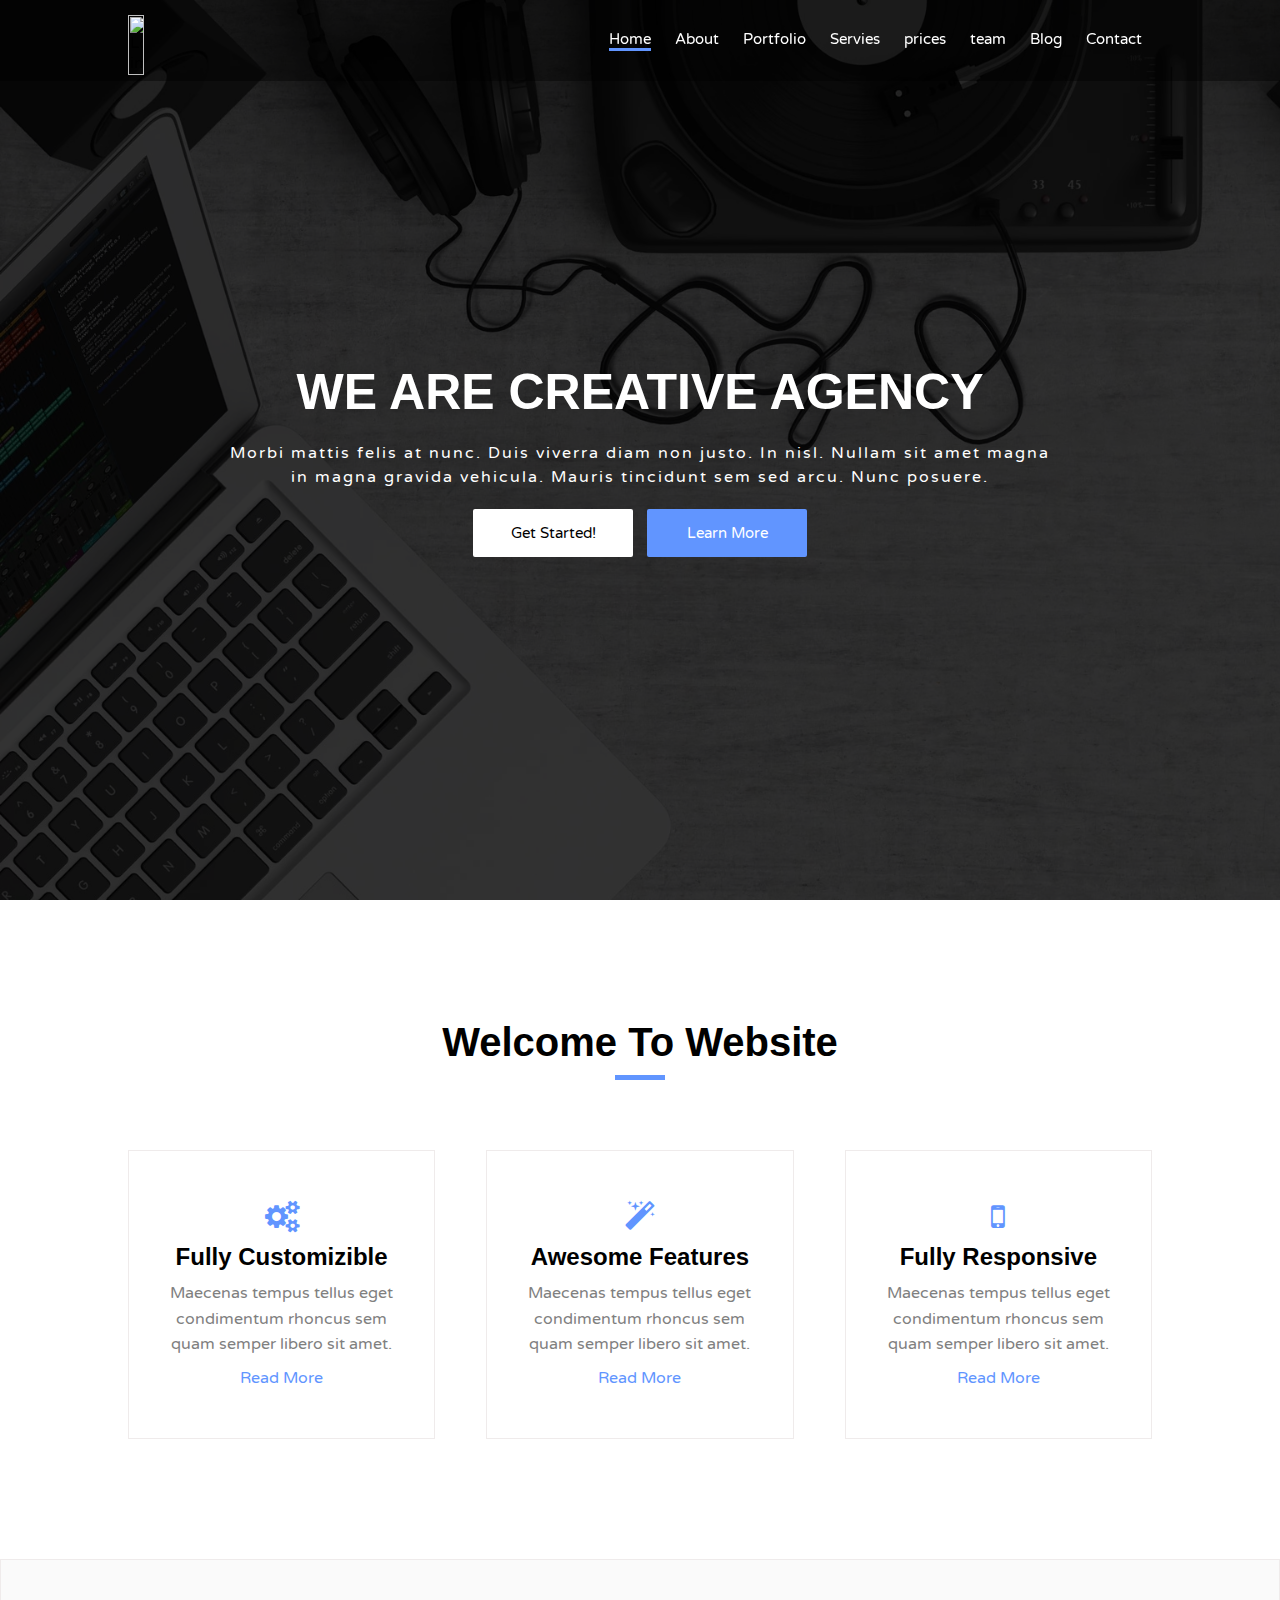
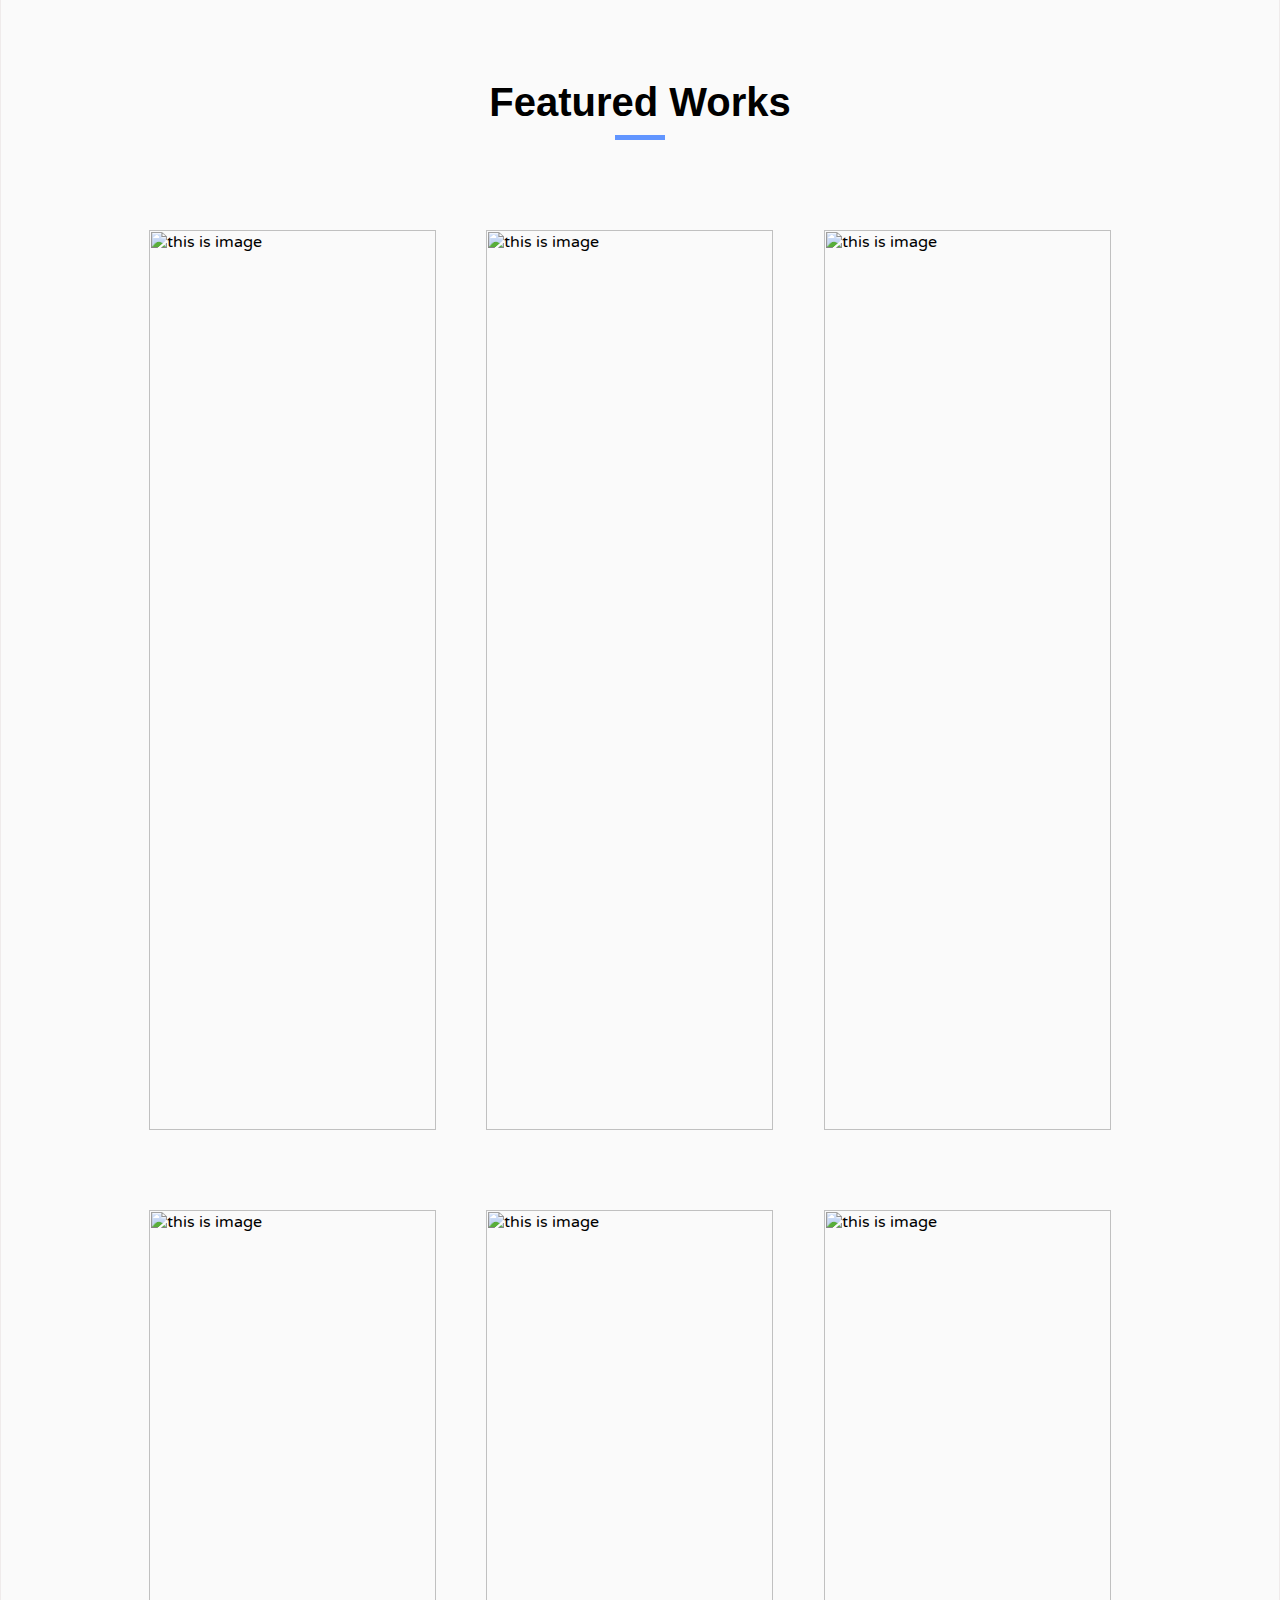
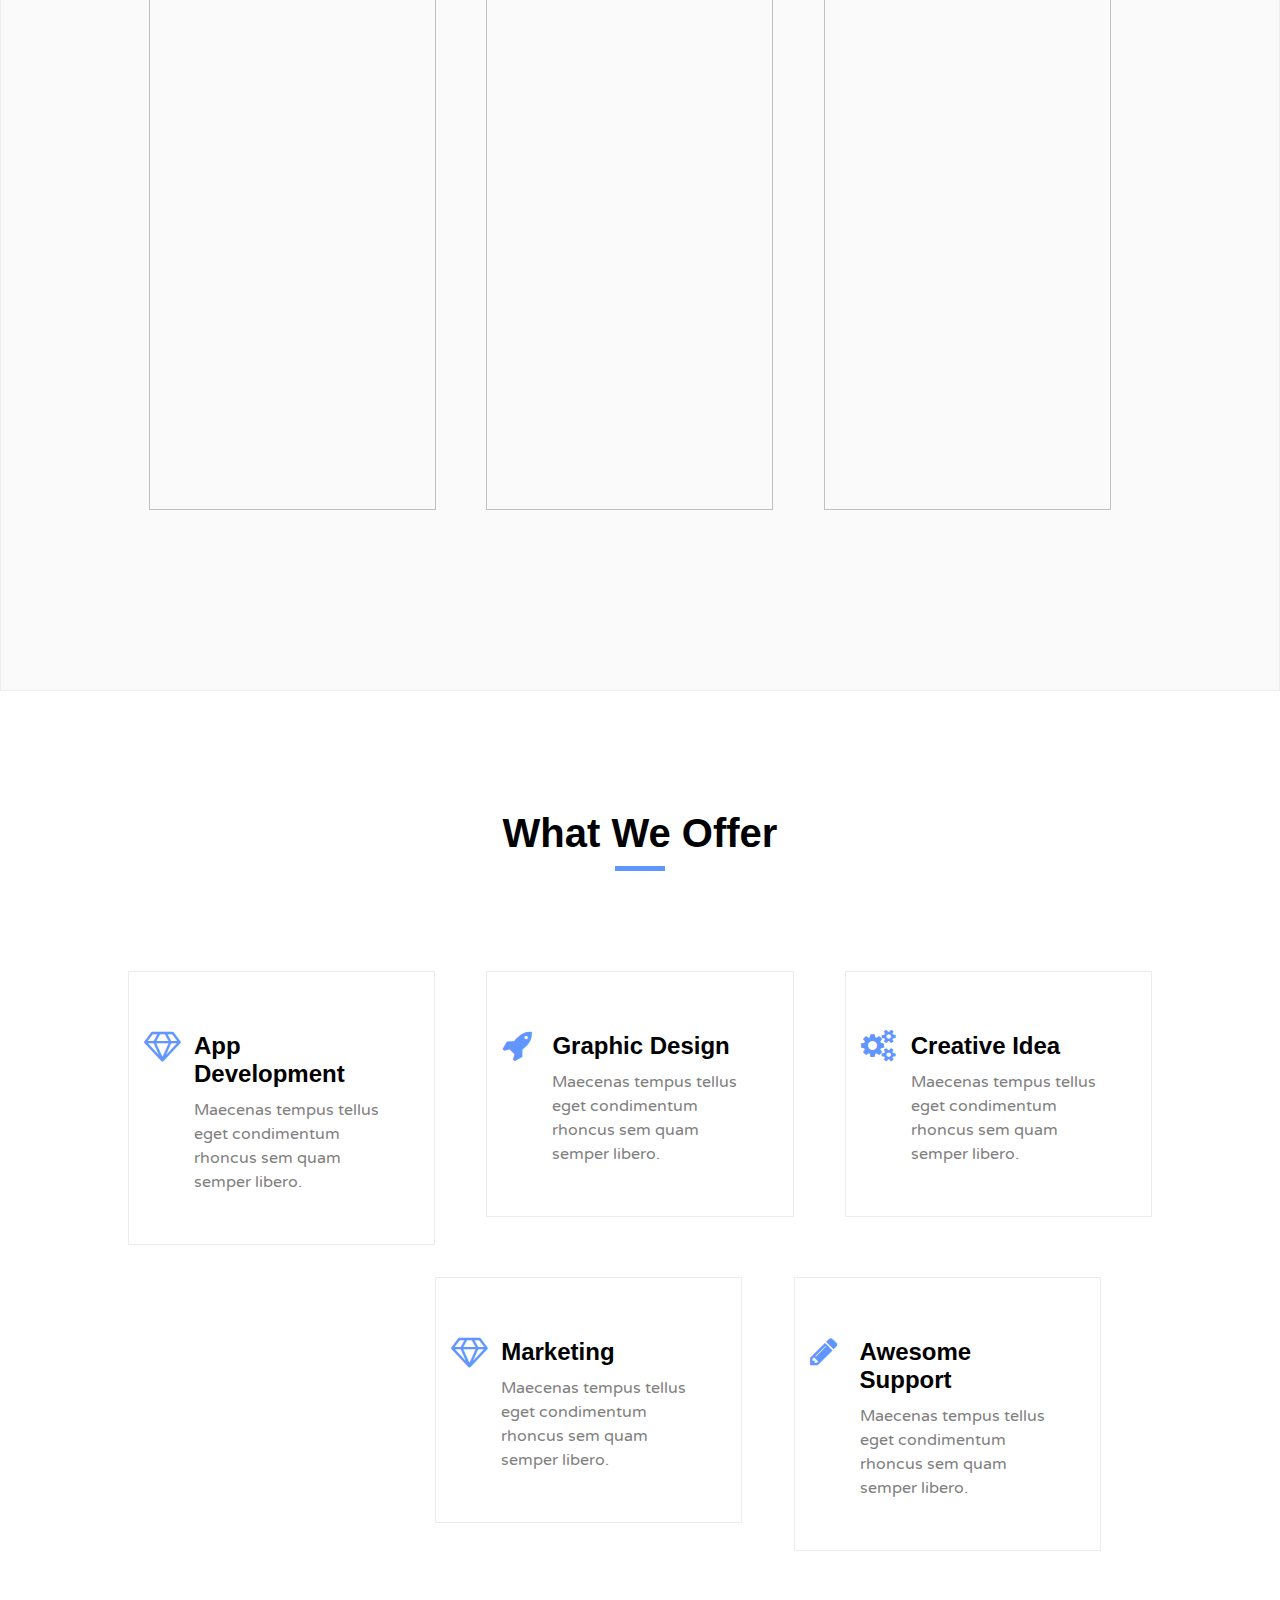
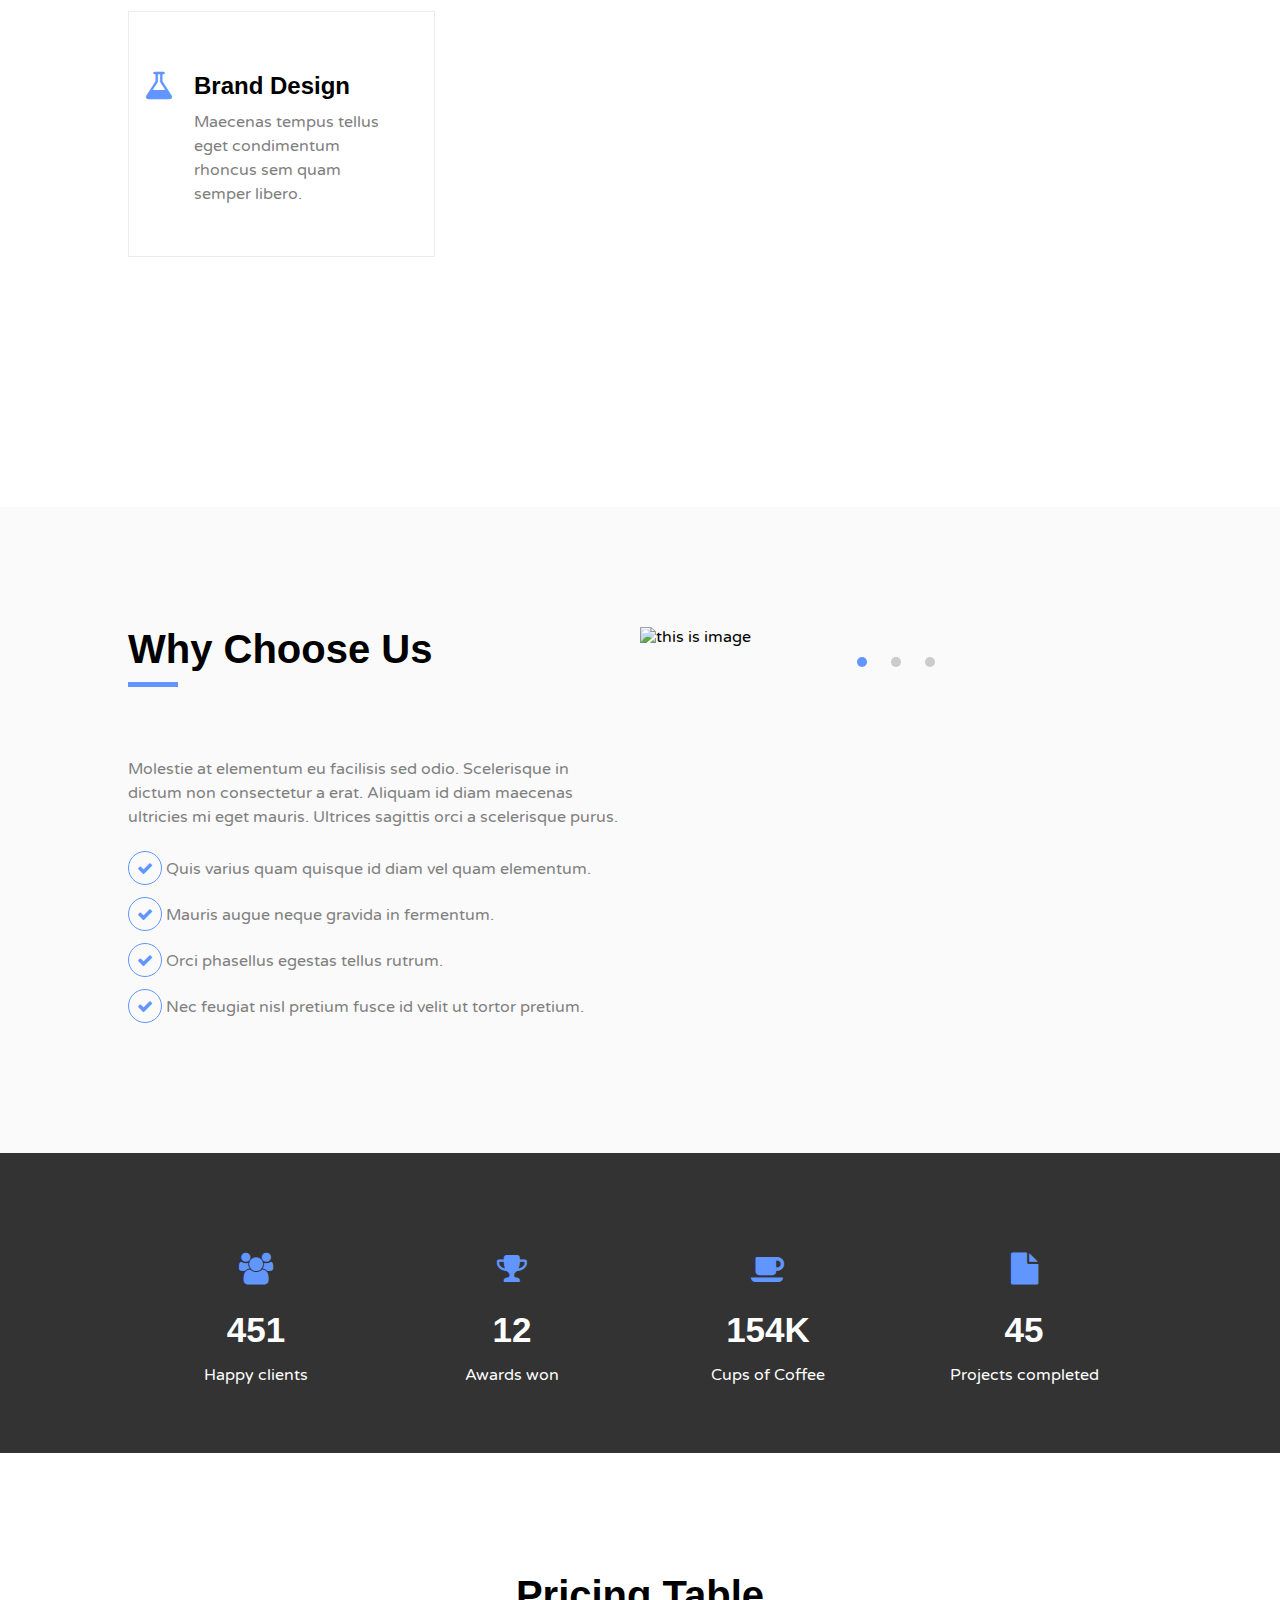
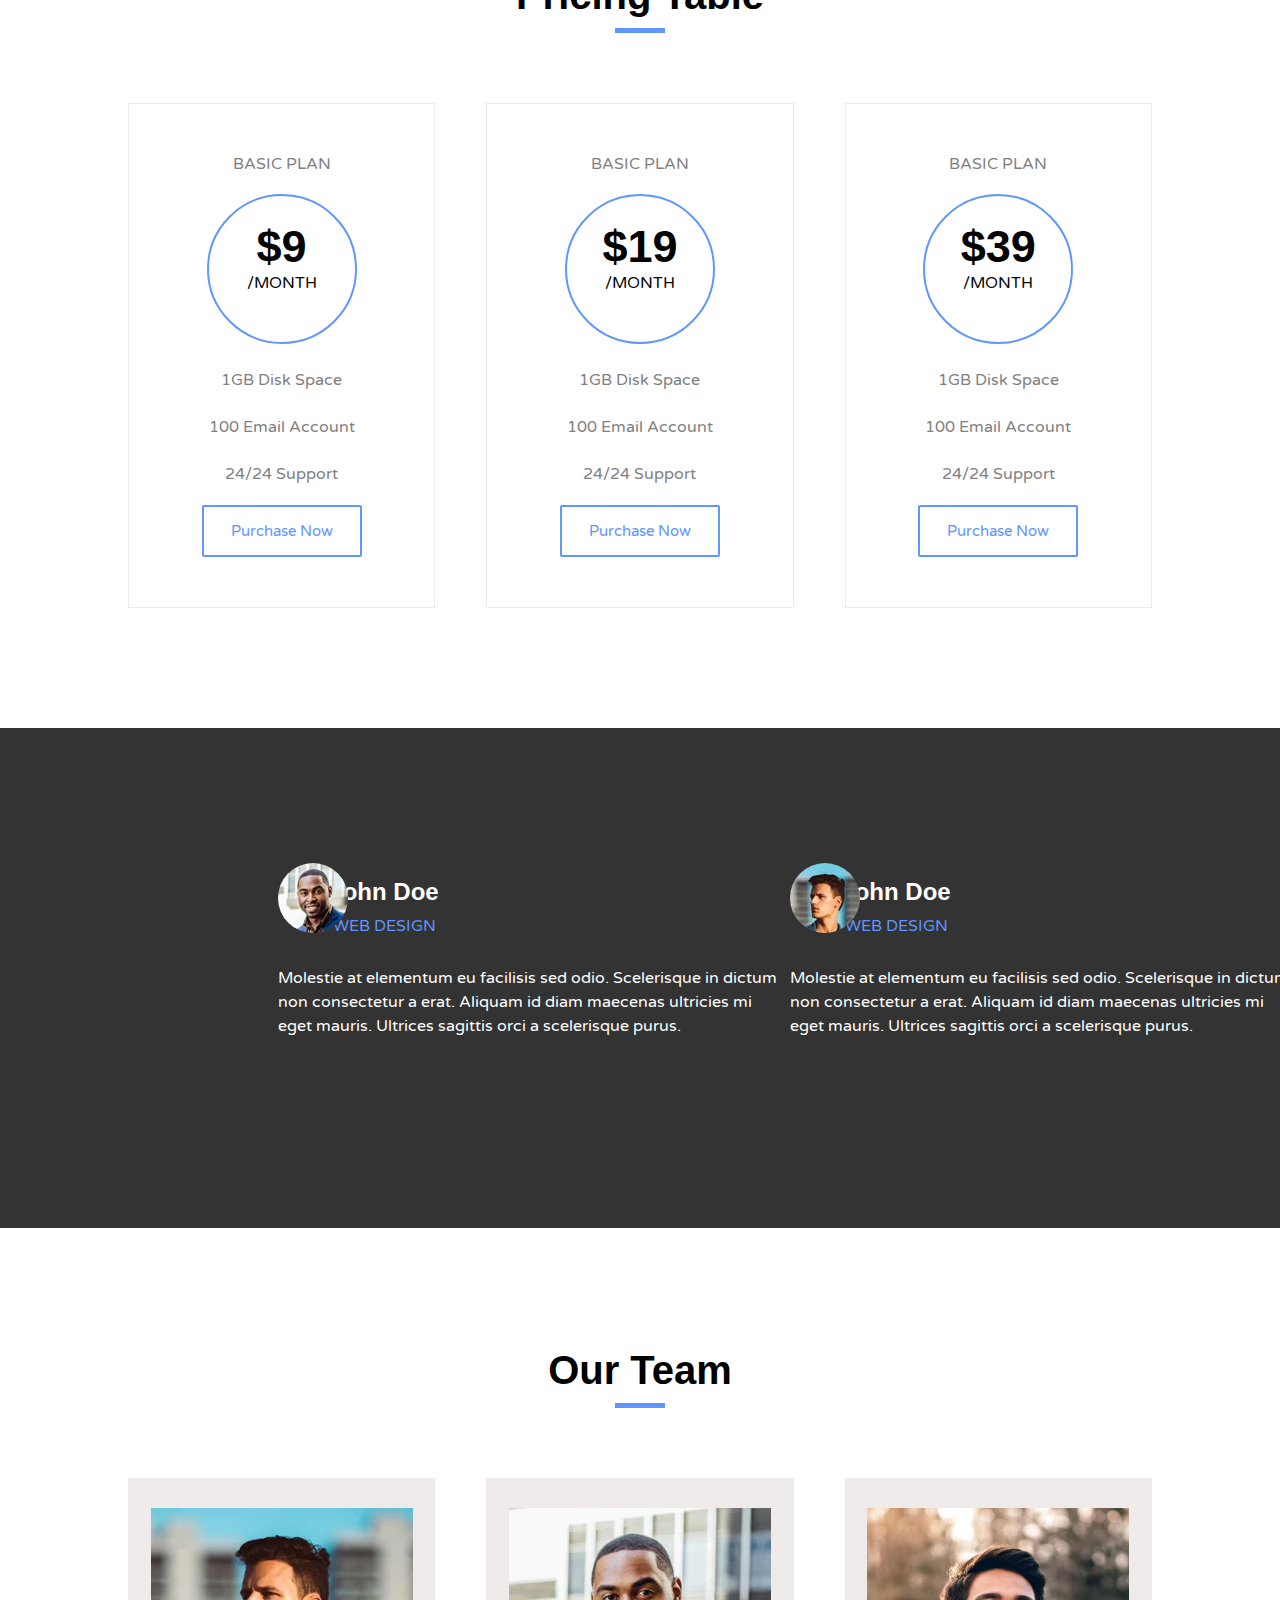
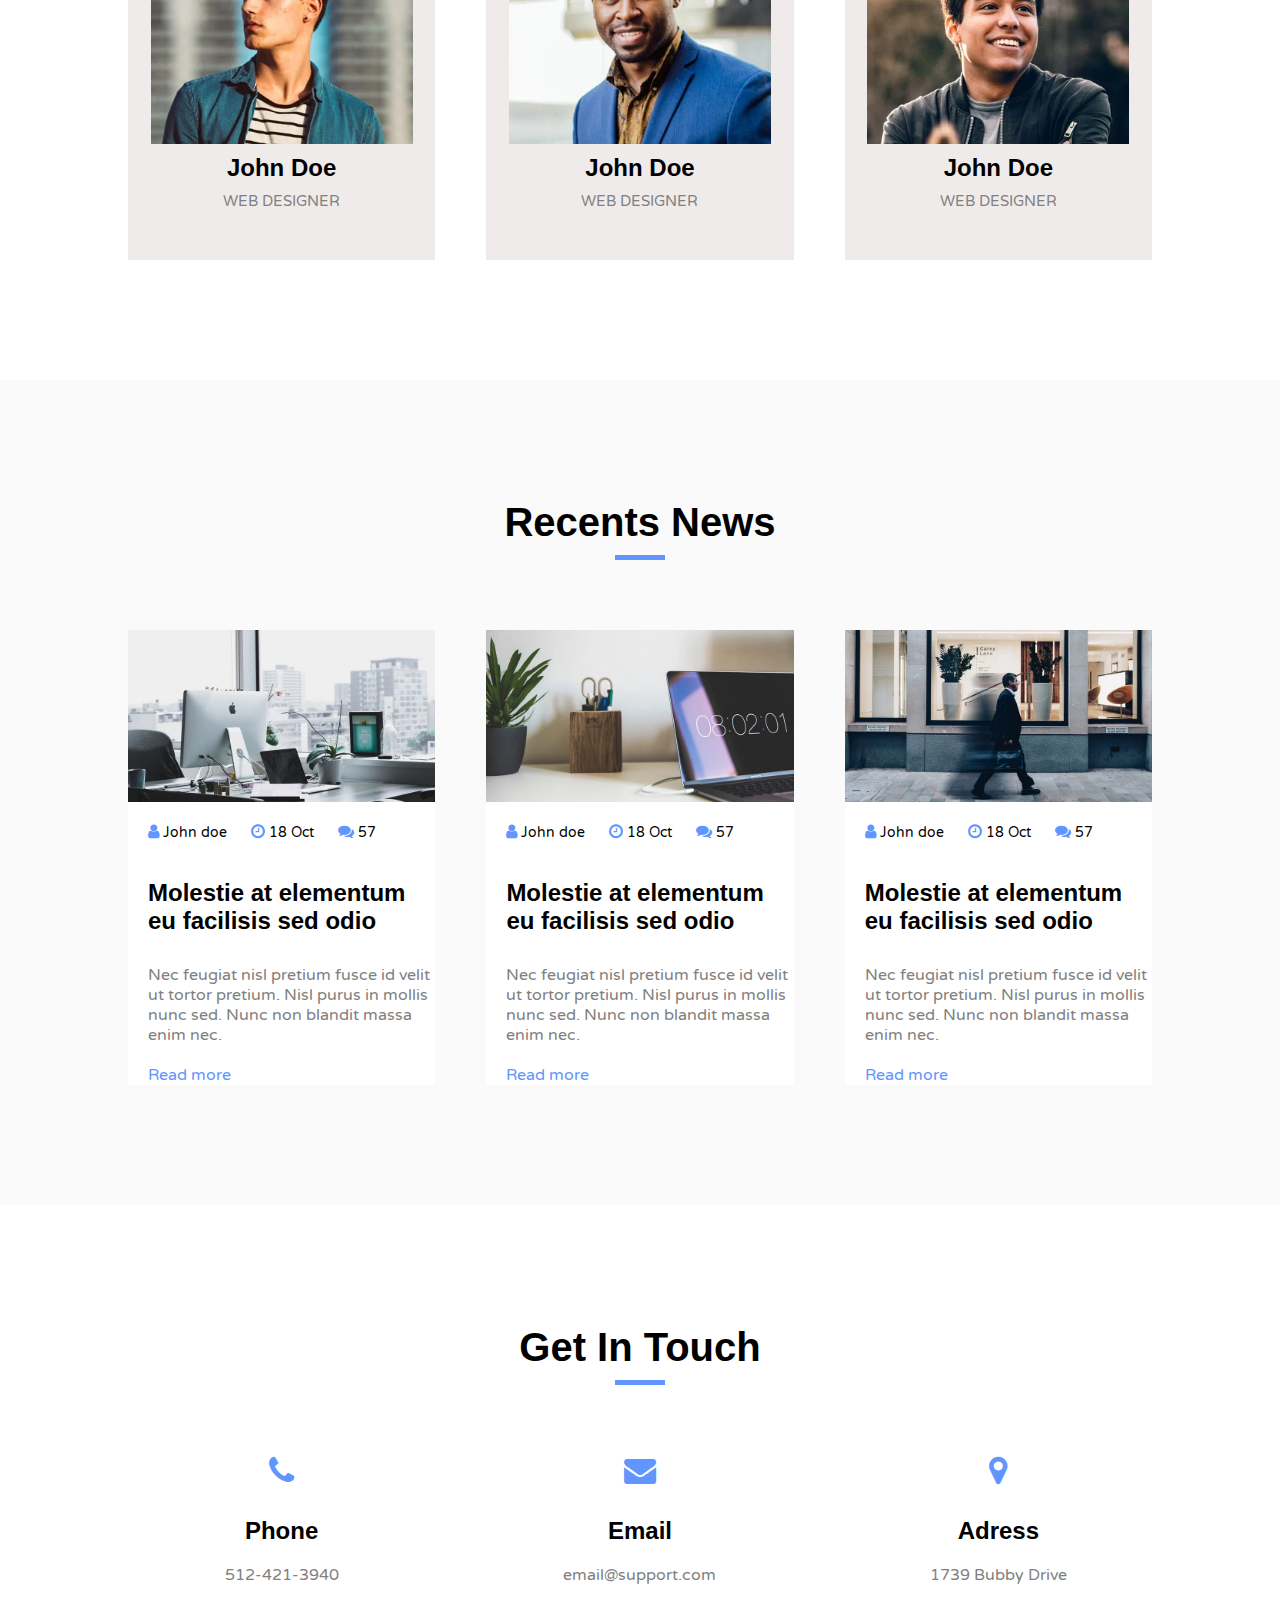
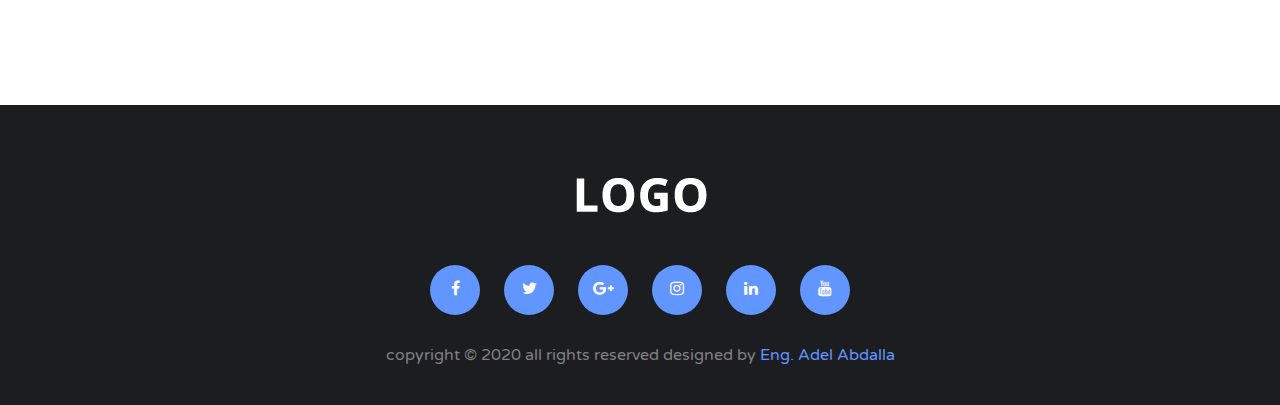
==== commit 33cacca5: "create project" ====
--- a/first web site.html
+++ b/first web site.html
@@ -4,7 +4,7 @@
         <meta charset="utf-8">
         <meta name="keywords" content=""> 
         <meta name="description" content="">
-        <title> Html css Template1 </title> 
+        <title> First Project </title> 
         
         <!-- font -->
         <link href="https://fonts.googleapis.com/css2?family=Varela+Round&display=swap" rel="stylesheet">
@@ -207,11 +207,9 @@
             </div> <!-- ./service-content-item -->
         <div class="clear"></div>   
             </div> <!-- ./service-contaient -->
-        </div> <!-- ./container -->
-    
-    
-    
-    </div>  <!-- ./service --> 
+        </div> <!-- ./service-content -->
+     </div>  <!-- ./container --> 
+     </div> <!-- service -->
  
     <!-- offer-section -->
     <div class="offer pd-y">
@@ -478,45 +476,21 @@
             <span class="contact-item-span">1739 Bubby Drive</span>
         </div> <!-- ./contact-item -->
         <div class="clear"></div>
-
-        <div class="form1">
-            <input type="text" placeholder="Name">
-         
-        </div>
-        <div class="form1"><input type="text" placeholder="Email"></div>
-        <div class="form2">
-        <input type="text" placeholder="Subject">
-        </div>
-        <div class="form3">
-        <textarea  cols="100" rows="5" placeholder="Message"></textarea>
-        </div>
-        <div class="clear"></div>
         </div> <!-- ./container -->
     </div> <!-- ./contact -->
     <!-- footer section -->
-    <div class="footer pd-y">
-        <div class="footer-img">
-           <a href="#"> <img src="../First Project full website/images/logo-alt.webp" alt="this is image"></a>
-        </div>
-        <div class="footer-icon">
-            <a href="#"><i class="fa fa-facebook"></i></a>
-            <a href="#"><i class="fa fa-twitter"></i></a>
-            <a href="#"><i class="fa fa-google-plus"></i></a>
-            <a href="#"><i class="fa fa-instagram"></i></a>
-            <a href="#"><i class="fa fa-linkedin"></i></a>
-            <a href="#"><i class="fa fa-youtube"></i></a>
-        </div>
-        <span class="footer-span">COPYRIGHT © 2017. ALL RIGHTS RESERVED. DESIGNED BY <a href="#">COLORLIB</a></span>
+    <div class="footer">
+      <a href="#">  <img src="images/logo-alt.webp" alt=""></a>
+        <ul class="footer-links">
+            <li><a href="#"><i class="fa fa-facebook"></i></a></li>
+            <li><a href="#"><i class="fa fa-twitter"></i></a></li>
+            <li><a href="#"><i class="fa fa-google-plus"></i></a></li>
+            <li><a href="#"><i class="fa fa-instagram"></i></a></li>
+            <li><a href="#"><i class="fa fa-linkedin"></i></a></li>
+            <li><a href="#"><i class="fa fa-youtube"></i></a></li>
+        </ul>
+        <p class="footer-desc">copyright &copy; 2020 all rights reserved designed by <a href="#">Eng. Adel Abdalla</a></p>
     </div>
-   
-    <div class="adel-abdalla">
-        <span class="adel"> This WebSite Is By: </span>
-    
-    <div class="section-header">
-        <h2 class="section-title"> Adel Abdalla</h2>
-        <span class="line"></span>
-    </div>
-    </div>  
-    </body>
+</body>
         
 </html>--- a/css/style.css
+++ b/css/style.css
@@ -107,6 +107,7 @@
     position: fixed;
     width: 100%;
     z-index: 10;
+    background: rgba(1, 1, 1,0.4);
 }
 .header-content{
 }
@@ -667,64 +668,33 @@
     margin: 20px 0 ;
     text-transform: capitalize;
 }
-.form1{
-    width: 300px;
-    margin: 50px 0;
-    margin-bottom: 10px;
-    color: gray;
-    display: inline-block;
-}
-.form2{
-    width: 300px;
-    margin-left:140px ;
-}
-.form3{
-    width: 300px;
-    height: 50px;
-    margin: 30px 100px 30px 200px;
-
-}
+.contact-item-span{
+    color: gray;
+}
+
 /* footer section */
 .footer{
-    background-color: #05040a;
-    height: 500px;
-    text-align: center;
-}
-.footer-img{
-    padding: 80px 0 30px;
-}
-.footer-icon i{
-    margin: 0 5px 0;
-    padding: 0 30px 0 ;
+    height: 300px;
+    background: #1C1D21;
+    text-align: center;
+    padding: 50px;
+}
+.footer-links li{
+    display: inline-block;
+    margin: 30px 10px;
+    background-color: #6195FF;
+    width: 50px;
     height: 50px;
-    width: 50px;
-    background-color: #6195FF;
-    padding: 15px 0 0 0;
-    color: white;
-    border-radius: 2px;
-
-}
-.footer-span{
-    display: block;
-    margin-top: 30px;
-    color: gray;
-}
-.footer-span a{
-    color: #6195FF;
-}
-.adel-abdalla{
-    text-align: center;
-}
-.adel-abdalla .adel{
-    margin: 50px 0  20px 0 ;
-    display: block;
-    font-weight: bold;
-    font-size: 40px;
-}
-.adel-abdalla .section-header{
-    width: 300px;
-    margin: auto;
-    background: black;
-    color: white;
-    margin-bottom:0 ;
-}+    border-radius: 50%;
+
+}
+.footer-links li i{
+    color: white;
+    padding-top: 15px;
+}
+.footer-desc{
+    color: gray;
+}
+.footer-desc a{
+    color: #6195FF;
+}
